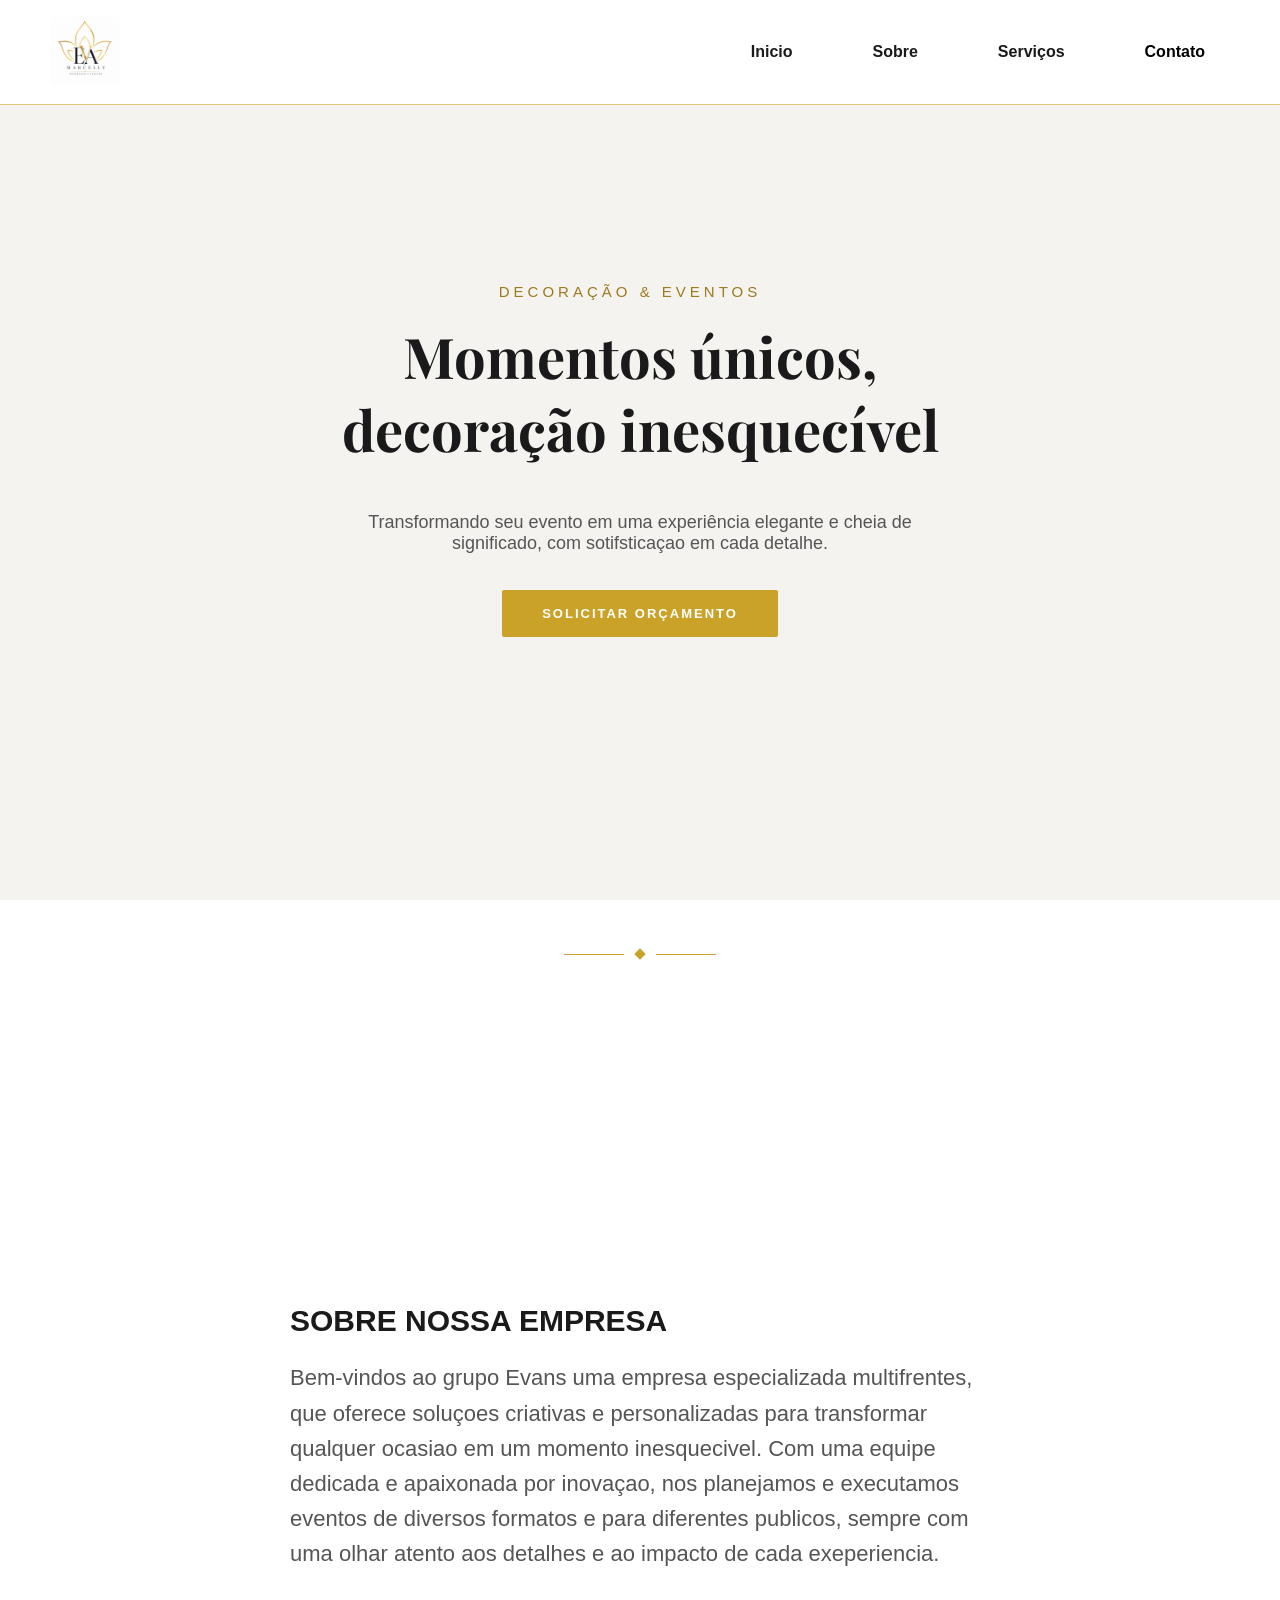
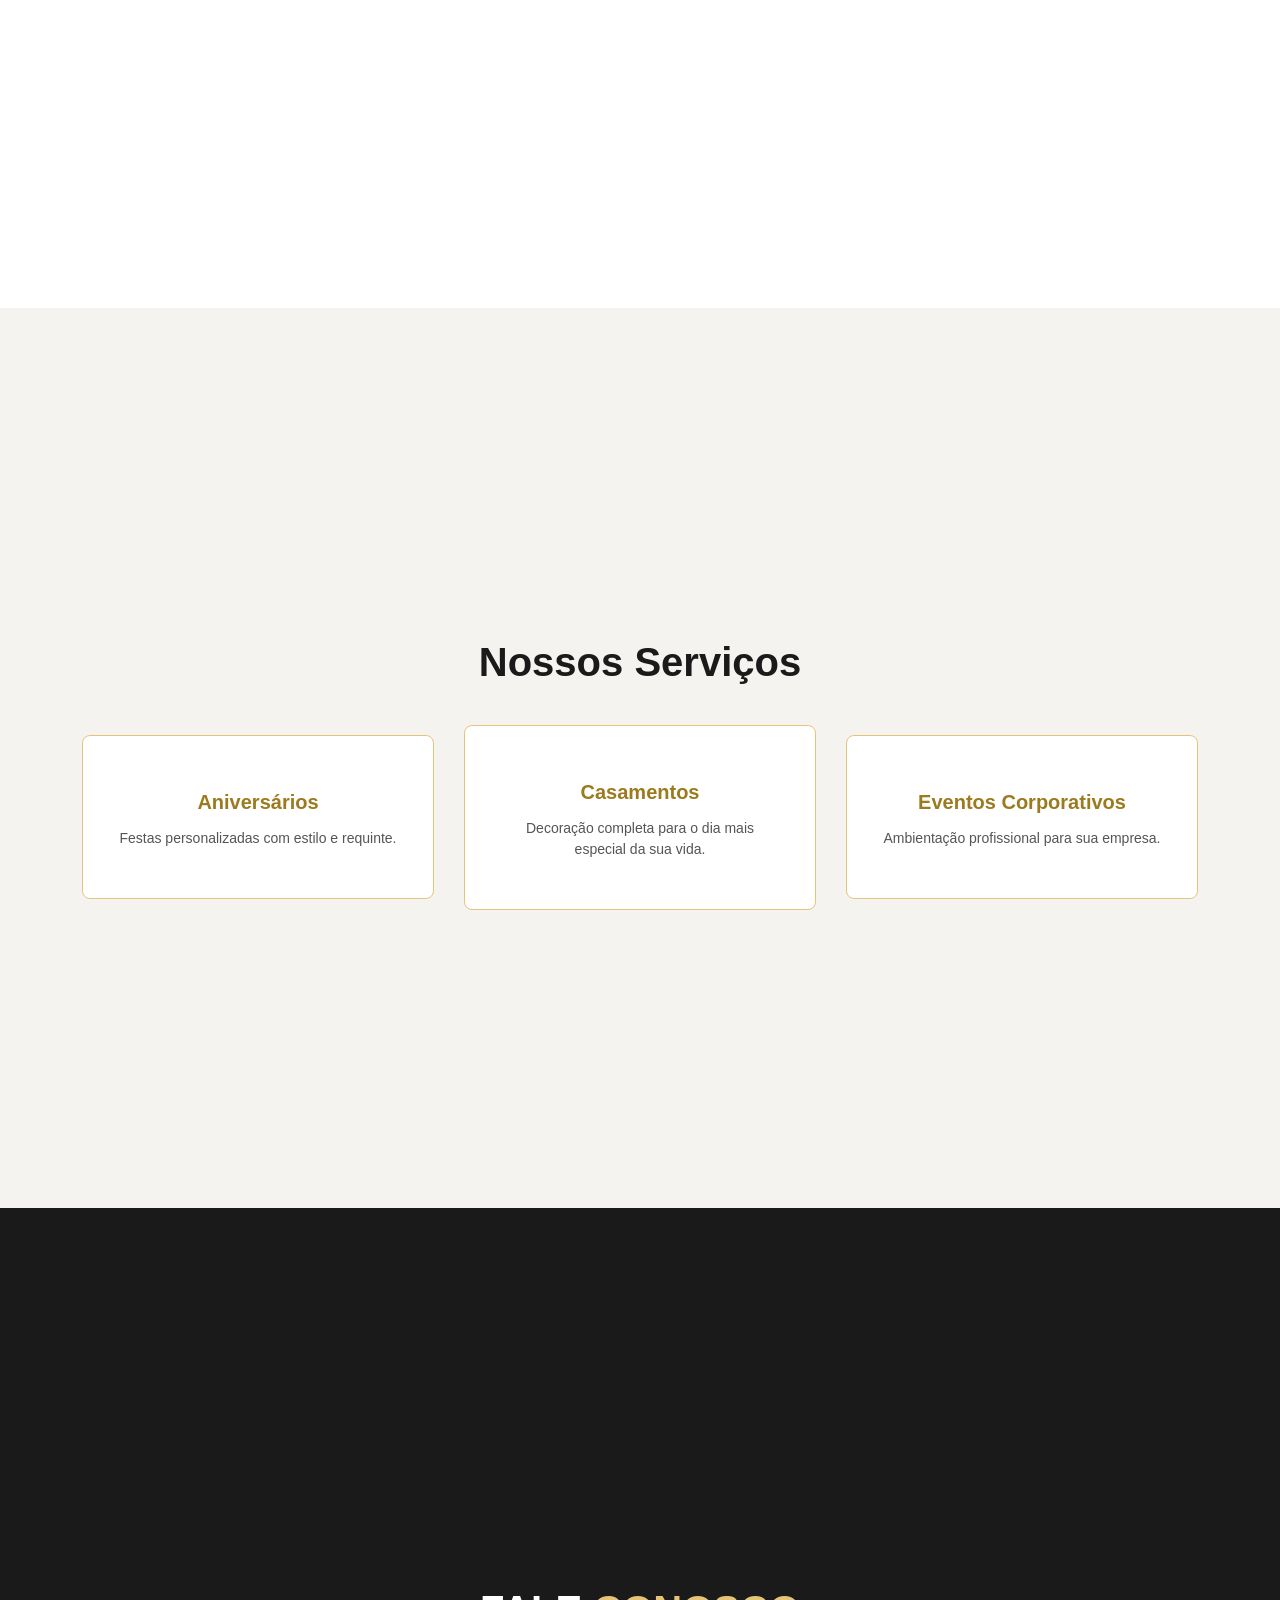
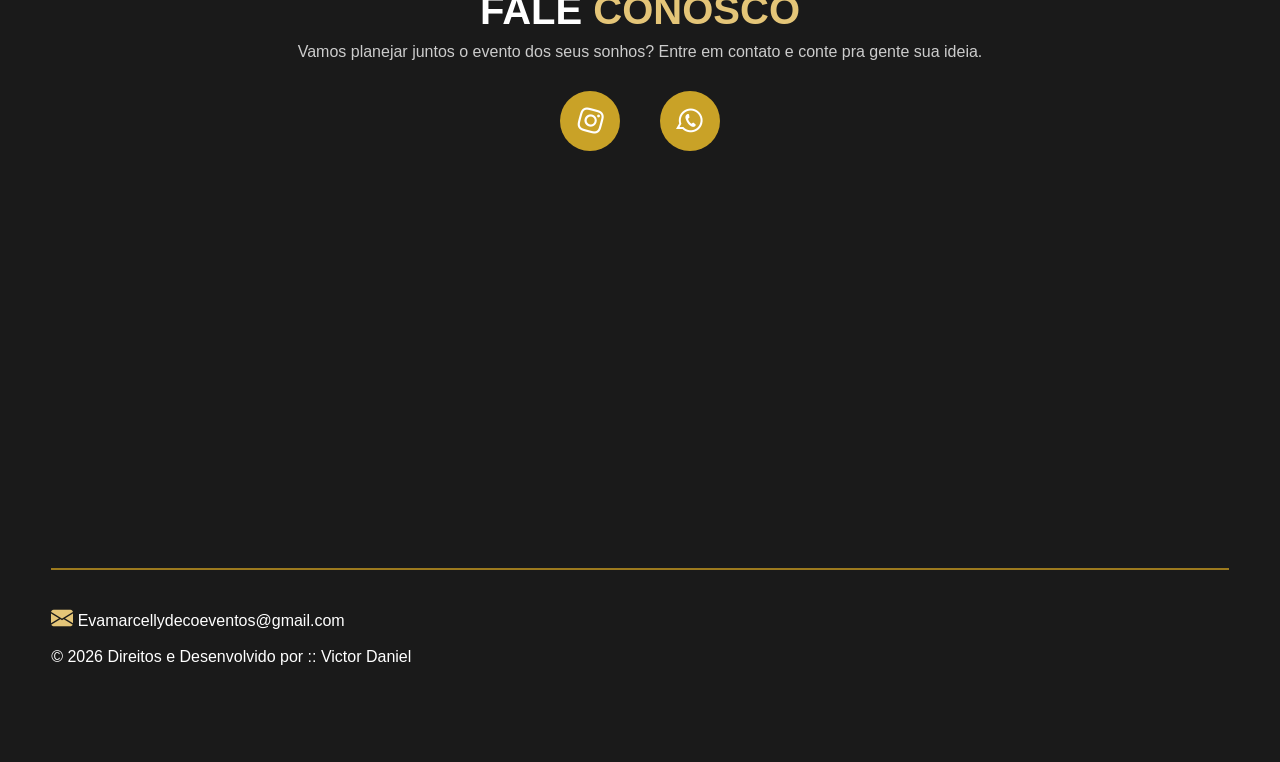
==== index.html @ 7f046291 "Add files via upload" ====
<!DOCTYPE html>
<html lang="pt-br">
<head>
    <meta charset="UTF-8">
    <meta name="viewport" content="width=device-width, initial-scale=1.0">
    <title>evadecoeventos</title>
    <!--LINKS-->
    <link rel="preconnect" href="https://fonts.googleapis.com">
    <link href="https://fonts.googleapis.com/css2?family=Playfair+Display:wght@400;700&display=swap" rel="stylesheet">
    <link rel="stylesheet" href="eva.css">
    <link rel="stylesheet" href="https://cdn.jsdelivr.net/npm/bootstrap-icons@1.13.1/font/bootstrap-icons.min.css">
</head>
<body>
    <!--barra de navegaçao site-->
    <header class="navbar">
        <div class="logo"> <img src="images/1.jpg.jpeg"></div>
        
        <nav>
            <ul class="menu">
                <li><a href="#Inicio">Inicio</a></li>
                <li><a href="#Sobre">Sobre</a></li>
                <li><a href="#Projetos">Serviços</a></li>
            </ul>
        </nav>
        <a href="#Contato" class="btn-contato-destaque">Contato</a>
    </button>
    </header>
    <!--conteudo prinicpal-->
    <main class="Inicio" id="Inicio">
        <section class="hero">
            <p class="subtitle">Decoração & Eventos</p>
            <h1>Momentos únicos, <br>decoração inesquecível</h1>
            <p class="desc"> Transformando seu evento em uma experiência elegante e cheia de significado, com sotifsticaçao em cada detalhe.</p>
            <a href="#Contato" class="btn">Solicitar Orçamento</a>
        </section>
    </main>
    <div class="divider">
        <div class="line"></div>
        <div class="diamond"></div>
        <div class="line"></div>
    </div>

    <section class="Sobre" id="Sobre">
        <div class="interface">
            <div class="texto-sobre">
                <h1>SOBRE NOSSA EMPRESA</h1>
                 <p>  Bem-vindos ao grupo Evans uma empresa especializada multifrentes, que oferece soluçoes criativas e personalizadas para transformar qualquer ocasiao em um momento inesquecivel. Com uma equipe dedicada e apaixonada por inovaçao, nos planejamos e executamos eventos de diversos formatos e para diferentes publicos, sempre com uma olhar atento aos detalhes e ao impacto de cada exeperiencia.</p>
            <div class="sobre-flex">
                <div class="sobre-img">
                    <img src="" >
                </div>
            </div>
        </div>
    </div>
    </section>

    <section class="Projetos" id="Projetos">
        <div class="interface">
            <h1>Nossos Serviços</h1>
            <div class="flex">
                <div class="projetos-empresa">
                    <h3>Aniversários</h3>
                    <p>Festas personalizadas com estilo e requinte.</p>
                </div>
                <div class="projetos-empresa">
                    <h3>Casamentos</h3>
                    <p>Decoração completa para o dia mais especial da sua vida.</p>
                </div>
                <div class="projetos-empresa">
                    <h3>Eventos Corporativos</h3>
                    <p>Ambientação profissional para sua empresa.</p>
                </div>
            </div>
        </div>
    </section>

    <section class="Contato" id="Contato">
        <div class="interface">
            <div class="flex">
                <h1>FALE <span>CONOSCO</span></h1>
                <p>Vamos planejar juntos o evento dos seus sonhos? Entre em contato e conte pra gente sua ideia.</p>
                <div class="btn-social">
                    <a href="https://www.instagram.com/evamarcelydecoeventos?igsi=ZDNlZDc0MzIxNw==" target="_blank"><button><i class="bi bi-instagram"></i></button></a>
                    <a href="https://wa.me/message/23T33LBHWKYFL1" target="_blank"><button><i class="bi bi-whatsapp"></i></button></a>
                </div>
            </div>
        </div>
    </section>

    <footer>
        <div class="line-footer borda">
            <p><i class="bi bi-envelope-fill"></i><a href="mailto:Evamarcellydecoeventos@gmail.com">  Evamarcellydecoeventos@gmail.com</a></p>
            <p><a href="mailto:victordaniel.jesussousa14@gmail.com">&copy; 2026 Direitos e Desenvolvido por :: Victor Daniel</a></p>
     </div>
</footer>
</body>
</html>
---- eva.css ----
/* estilo geral */


:root{
    --gold: #C9A227;         
    --gold-light: #E4C578;   
    --gold-dark: #9C7A1E;   
    --preto: #1A1A1A;      
    --branco: #FFFFFF;       
    --cinza-claro: #F5F3EF;  
}

body{
    background-color: var(--branco);
    margin: 0;
    font-family: Arial, sans-serif;
    color: var(--preto);
}

nav{
    flex-grow: 1;
    display: flex;
    justify-content: flex-end;
}

.menu{
    list-style: none;
    display: flex;
    justify-content: flex-end;
    align-items: center;
    gap: 30px;
    margin: 0;
    padding: 0;
    width: 100%;

}

.menu li a{
    padding: 10px 25px;
    border-radius: 5px;
    text-decoration: none;
    font-weight: bold;
    transition: .3s;
}

.menu li a{
    color: var(--preto);
}

.menu li a:hover{
    color: var(--gold-dark);
}

.interface{
    max-width: 1280px;
    margin: 0 auto;
}

.flex{ 
    display: flex;
    align-items: center;
    justify-content: space-between;
}
/* navbar */
.navbar{
    display: flex;
    justify-content: space-between;
    align-items: center;
    background-color: var(--branco);
    padding: 15px 50px;
    width: 100%;
    position: fixed;
    top: 0;
    left: 0;
    z-index: 1000;
    box-sizing: border-box;
    border-bottom: 1px solid var(--gold-light);
}

.logo img{
    width: 70px;
    transform: rotate(90deg);
   
}

.navbar ul li a{
    text-decoration: none;
    flex-direction: row-reverse;
}

/* estilo inicio */

#Inicio{
    min-height: 100vh; 
    display: flex;
    flex-direction: column;
    justify-content: center;
    align-items: center;
    text-align: center;
    background-color: var(--cinza-claro);
}

.Inicio h1{
    font-size: 40px;
    text-align: center;
    margin-top: 20px;
    color: var(--preto);
}

.Inicio h1 span{
    color: var(--gold-dark);
}

.Inicio p{
    color: #555;
    max-width: 500px;
    margin-top: 20px;
    font-weight: 300;
}

/* estilo sobre */

#Sobre{
    min-height: 100vh;
    display: flex;
    flex-direction: column;
    justify-content: center;
    align-items: center;
    text-align: center;
    background-color: var(--branco);
}

.texto-sobre{
    flex: 1;
    text-align: left;
}

.texto-sobre h1{
    font-size: 30px;
    text-align: left;
    margin-top: 0px;
    margin-bottom: 10px;
    color: var(--preto);
}

.texto-sobre p{
    color: #555;
    max-width: 700px;
    font-weight: 300;
    line-height: 1.6;
    font-size: 22px;
}

/* estilo projetos */

#Projetos{
    min-height: 100vh;
    display: flex;
    flex-direction: column;
    justify-content: center;
    align-items: center;
    text-align: center;
    background-color: var(--cinza-claro);
}

.Projetos h1{
    font-size: 40px;
    text-align: center;
    color: var(--preto);
}

.Projetos h1 span{
    color: var(--gold-dark);
}

.Projetos{
    min-height: 100vh;
    display: flex;
    align-items: center;
    justify-content: center;
}

.Projetos .flex{
    flex-wrap: wrap;
    gap: 30px;
    margin-top: 40px;
}

/* card de cada servico/projeto */
.projetos-empresa{
    background: var(--branco);
    border: 1px solid var(--gold-light);
    border-radius: 8px;
    padding: 35px 35px;
    width: 280px;
    transition: transform .3s ease, box-shadow .3s ease;
}

.projetos-empresa:hover{
    transform: translateY(-6px);
    box-shadow: 0 10px 25px rgba(201, 162, 39, .25);
    border-color: var(--gold);
}

.projetos-empresa h3{
    color: var(--gold-dark);
    font-size: 20px;
    margin-bottom: 10px;
}

.projetos-empresa p{
    color: #555;
    font-size: 14px;
    font-weight: 300;
    line-height: 1.5;
}

/*estilo contato*/


.Contato{
    min-height: 100vh;
    display: flex;
    flex-direction: column;
    align-items: center;
    justify-content: center;
    background-color: var(--preto);
}

.Contato h1{
    font-size: 40px;
    margin-bottom: 10px;
    color: var(--branco);
}

.Contato h1 span{
    color: var(--gold-light);
    
}

.Contato p{
    color: #ccc;
    margin: 0 0 20px;
    
   
}

.Contato .flex{
    flex-direction: column;
    align-items: center;
    justify-content: center;
    text-align: center;
}


.btn-contato-destaque {
    color: #000;
    padding: 10px 25px;
    text-decoration: none;
    font-weight: bold;
    margin-left: 30px; 
    transition: 0.3s; 
   
}



.btn-social{
    align-items: center;
    display: flex;
    flex-direction: row;
    justify-content: center;
    padding: 10px 40px;
    font-size: 18px;
    font-weight:600;
    border: 0;
    cursor: pointer;
    transition: .2s;
    gap:40px;

    
}

.btn-social button{
    width: 60px;       
    height: 60px;
    border-radius: 50%; 
    background-color: var(--gold);
    border: none;
    cursor: pointer;
    display: flex;
    align-items: center;
    justify-content: center;
    transition: .2s ease;
    box-shadow: .3s ease;
    overflow: hidden;
}

.btn-social button i{
    font-size: 24px;
    color: var(--branco);
    font-weight: 600;
    transition: .3s;
    transform: rotate(15deg);
}

.btn-social button:hover{
    box-shadow: 0px 0px 18px var(--gold), 0 0 30px var(--gold-light);
    transform: scale(1.0);
    background-color: var(--gold-light);
}




/* estilo ronaldo! */

footer{
    padding: 60px 4%;
    background-color: var(--preto);
}

footer .line-footer{
    padding: 20px 0;

}

footer .line-footer a{
    text-decoration: none;
}

.borda{
    border-top: 2px solid var(--gold-dark);

}

footer .line-footer p i{
    color: var(--gold-light);
    font-size: 22px;
}

footer .line-footer p a{
    color: var(--branco);
}

/* estilo hero */

.hero p.subtitle{
    letter-spacing: 4px;
    text-transform: uppercase;
    color: var(--gold-dark);
    font-size: 15px;
    margin-bottom: 4px;
    padding-left: 40px;
   
}

.hero h1{
    font-family:'Playfair Display', Gerogia, serif;
    font-size: 56px;
    line-height: 1.3;
    color: var(--preto);
    max-width: 800px;
}

.hero p.desc{
    max-width: 600px;
    margin: 20px auto 36px auto;
    color: #555;
    font-size: 18px;
    font-weight: 300;
}

.btn{
    display: inline-block;
    padding: 16px 40px;
    background-color: var(--gold);
    color: var(--branco);
    text-decoration: none;
    letter-spacing: 2px;
    font-size: 13px;
    font-weight: bold;
    text-transform: uppercase;
    border-radius: 2px;
    transition: .3s;
}

.btn:hover{
    background-color: var(--gold-dark);
}

/* divisor */

.divider{
    display: flex;
    align-items: center;
    justify-content: center;
    gap: 12px;
    padding: 50px 0;
    background-color: var(--branco);
}

.divider .line{
    width: 60px;
    height: 1px;
    background-color: var(--gold);
}

.divider .diamond{
    width: 8px;
    height: 8px;
    background-color: var(--gold);
    transform: rotate(45deg);
}


@media (max-width: 768px) {


    * {
        box-sizing: border-box;
    }

    html {
        scroll-behavior: smooth;
        overflow-x: hidden;
    }

    body {
        width: 100%;
        overflow-x: hidden;
    }

    .interface {
        width: 100%;
        max-width: 100%;
        padding: 0 20px;
    }


    
    .navbar {
        width: 100%;
        padding: 10px 20px;
        min-height: 70px;
        gap: 10px;
    }

    .logo {
        flex-shrink: 0;
    }

    .logo img {
        width: 55px;
        height: auto;
    }

    nav {
        flex-grow: 1;
        justify-content: center;
    }

    .menu {
        gap: 5px;
        justify-content: center;
    }

    .menu li a {
        padding: 8px 6px;
        font-size: 13px;
    }

    .btn-contato-destaque {
        padding: 8px 10px;
        margin-left: 0;
        font-size: 13px;
        white-space: nowrap;
    }



    #Inicio {
        min-height: 100vh;
        padding: 100px 20px 50px;
    }

    .hero {
        width: 100%;
    }

    .hero p.subtitle {
        font-size: 11px;
        letter-spacing: 2px;
        padding-left: 0;
        margin-bottom: 15px;
    }

    .hero h1 {
        font-size: 36px;
        line-height: 1.2;
        margin: 15px 0;
    }

    .hero p.desc {
        width: 100%;
        max-width: 500px;
        font-size: 16px;
        line-height: 1.6;
        margin: 20px auto 30px;
    }

    .btn {
        padding: 14px 25px;
        font-size: 12px;
        letter-spacing: 1px;
    }


   

    .divider {
        padding: 30px 0;
        gap: 8px;
    }

    .divider .line {
        width: 40px;
    }


   

    #Sobre {
        min-height: auto;
        padding: 80px 0;
    }

    .texto-sobre {
        width: 100%;
        text-align: center;
    }

    .texto-sobre h1 {
        font-size: 25px;
        text-align: center;
        line-height: 1.3;
        margin-bottom: 20px;
    }

    .texto-sobre p {
        max-width: 100%;
        font-size: 17px;
        line-height: 1.6;
        text-align: center;
    }


  

    #Projetos,
    .Projetos {
        min-height: auto;
        padding: 80px 0;
    }

    .Projetos h1 {
        font-size: 32px;
        margin-bottom: 30px;
    }

    .Projetos .flex {
        display: flex;
        flex-direction: column;
        gap: 20px;
        margin-top: 20px;
        width: 100%;
    }

    .projetos-empresa {
        width: 100%;
        max-width: 400px;
        padding: 25px 20px;
    }

    .projetos-empresa h3 {
        font-size: 19px;
    }

    .projetos-empresa p {
        font-size: 15px;
    }


   

    .Contato {
        min-height: 100vh;
        padding: 80px 20px;
    }

    .Contato h1 {
        font-size: 32px;
        line-height: 1.2;
        text-align: center;
    }

    .Contato p {
        max-width: 450px;
        font-size: 16px;
        line-height: 1.6;
        text-align: center;
    }

    .btn-social {
        gap: 25px;
        padding: 10px 0;
    }

    .btn-social button {
        width: 55px;
        height: 55px;
    }


   
    footer {
        padding: 40px 20px;
    }

    footer .line-footer {
        padding: 20px 0;
        text-align: center;
    }

    footer .line-footer p {
        font-size: 13px;
        line-height: 1.6;
        word-break: break-word;
    }

    footer .line-footer p i {
        font-size: 18px;
    }

}


@media (max-width: 480px) {

    .navbar {
        padding: 10px 12px;
    }

    .logo img {
        width: 48px;
    }

    .menu {
        gap: 0;
    }

    .menu li a {
        padding: 7px 4px;
        font-size: 11px;
    }

    .btn-contato-destaque {
        font-size: 11px;
        padding: 7px 6px;
    }

    .hero h1 {
        font-size: 30px;
    }

    .hero p.subtitle {
        font-size: 10px;
        letter-spacing: 1.5px;
    }

    .hero p.desc {
        font-size: 15px;
    }

    .texto-sobre h1 {
        font-size: 23px;
    }

    .texto-sobre p {
        font-size: 16px;
    }

    .Projetos h1 {
        font-size: 28px;
    }

    .Contato h1 {
        font-size: 28px;
    }

    footer .line-footer p {
        font-size: 12px;
    }
}
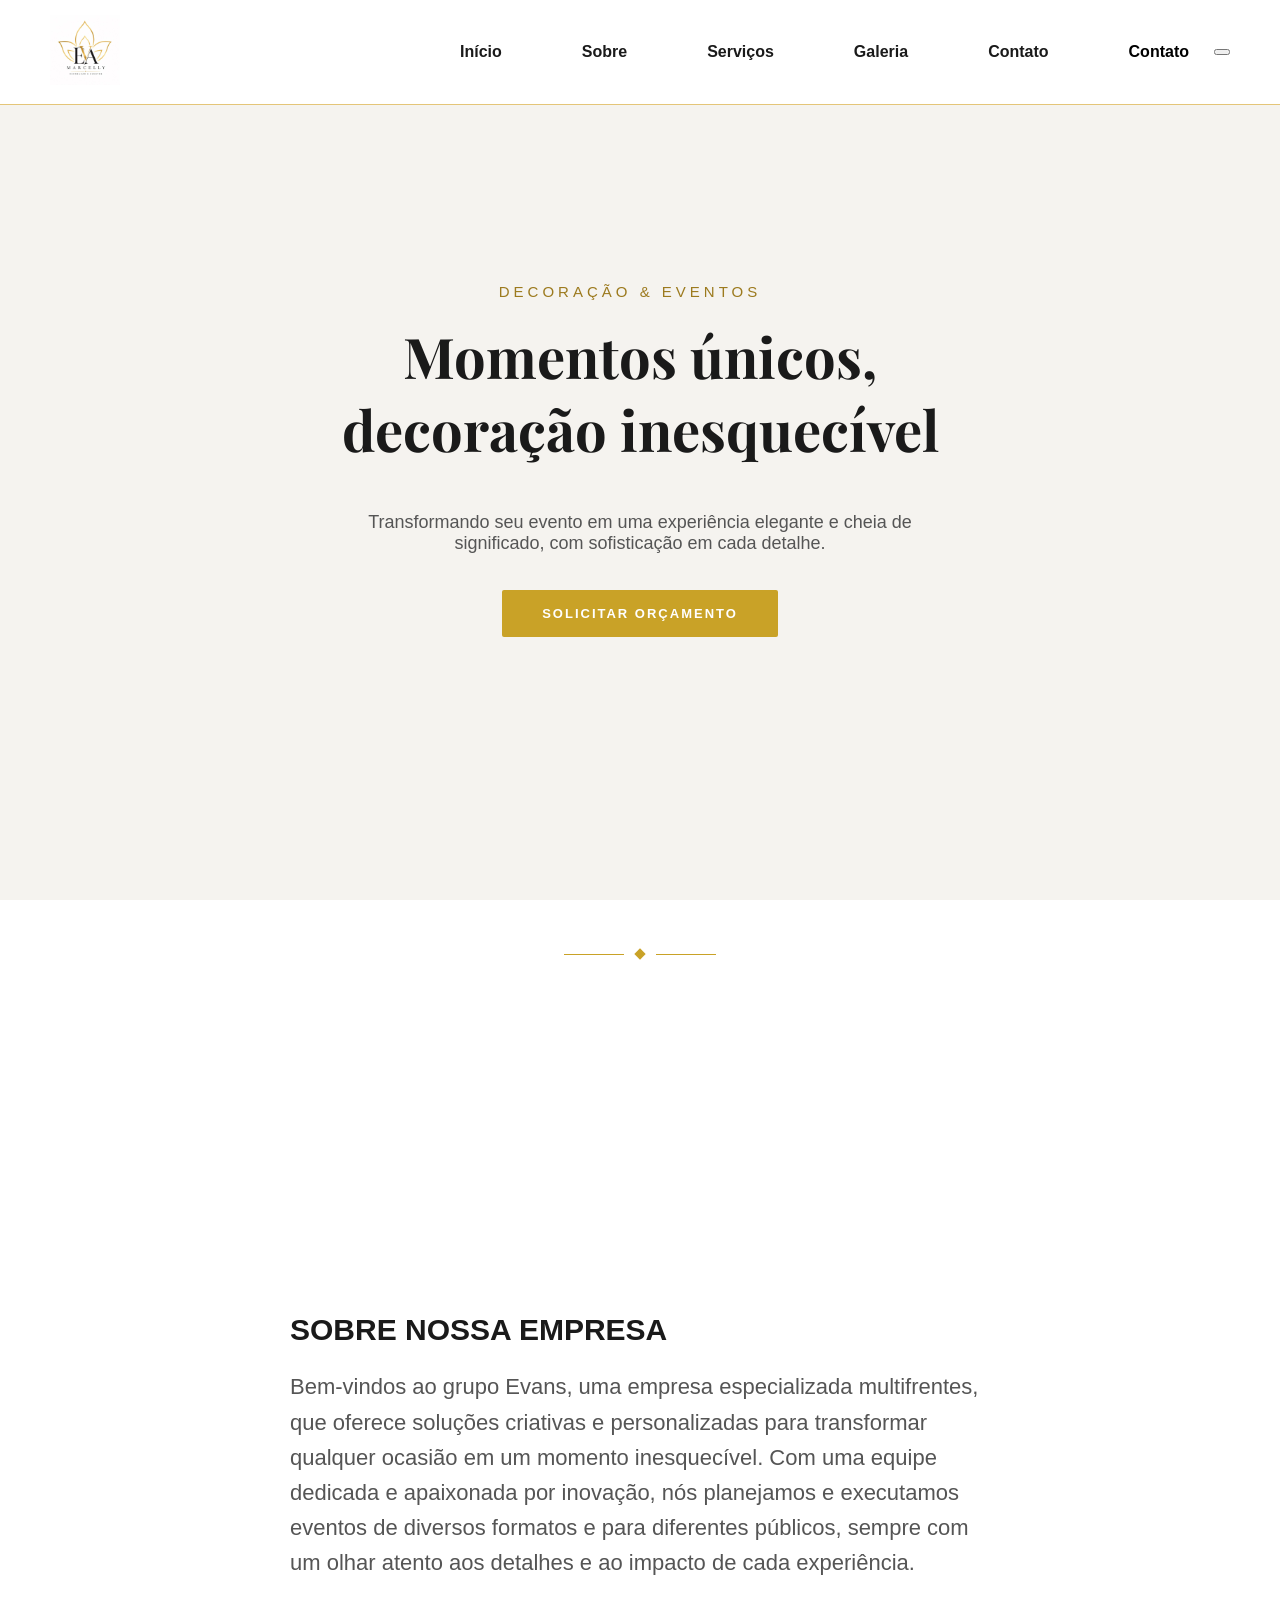
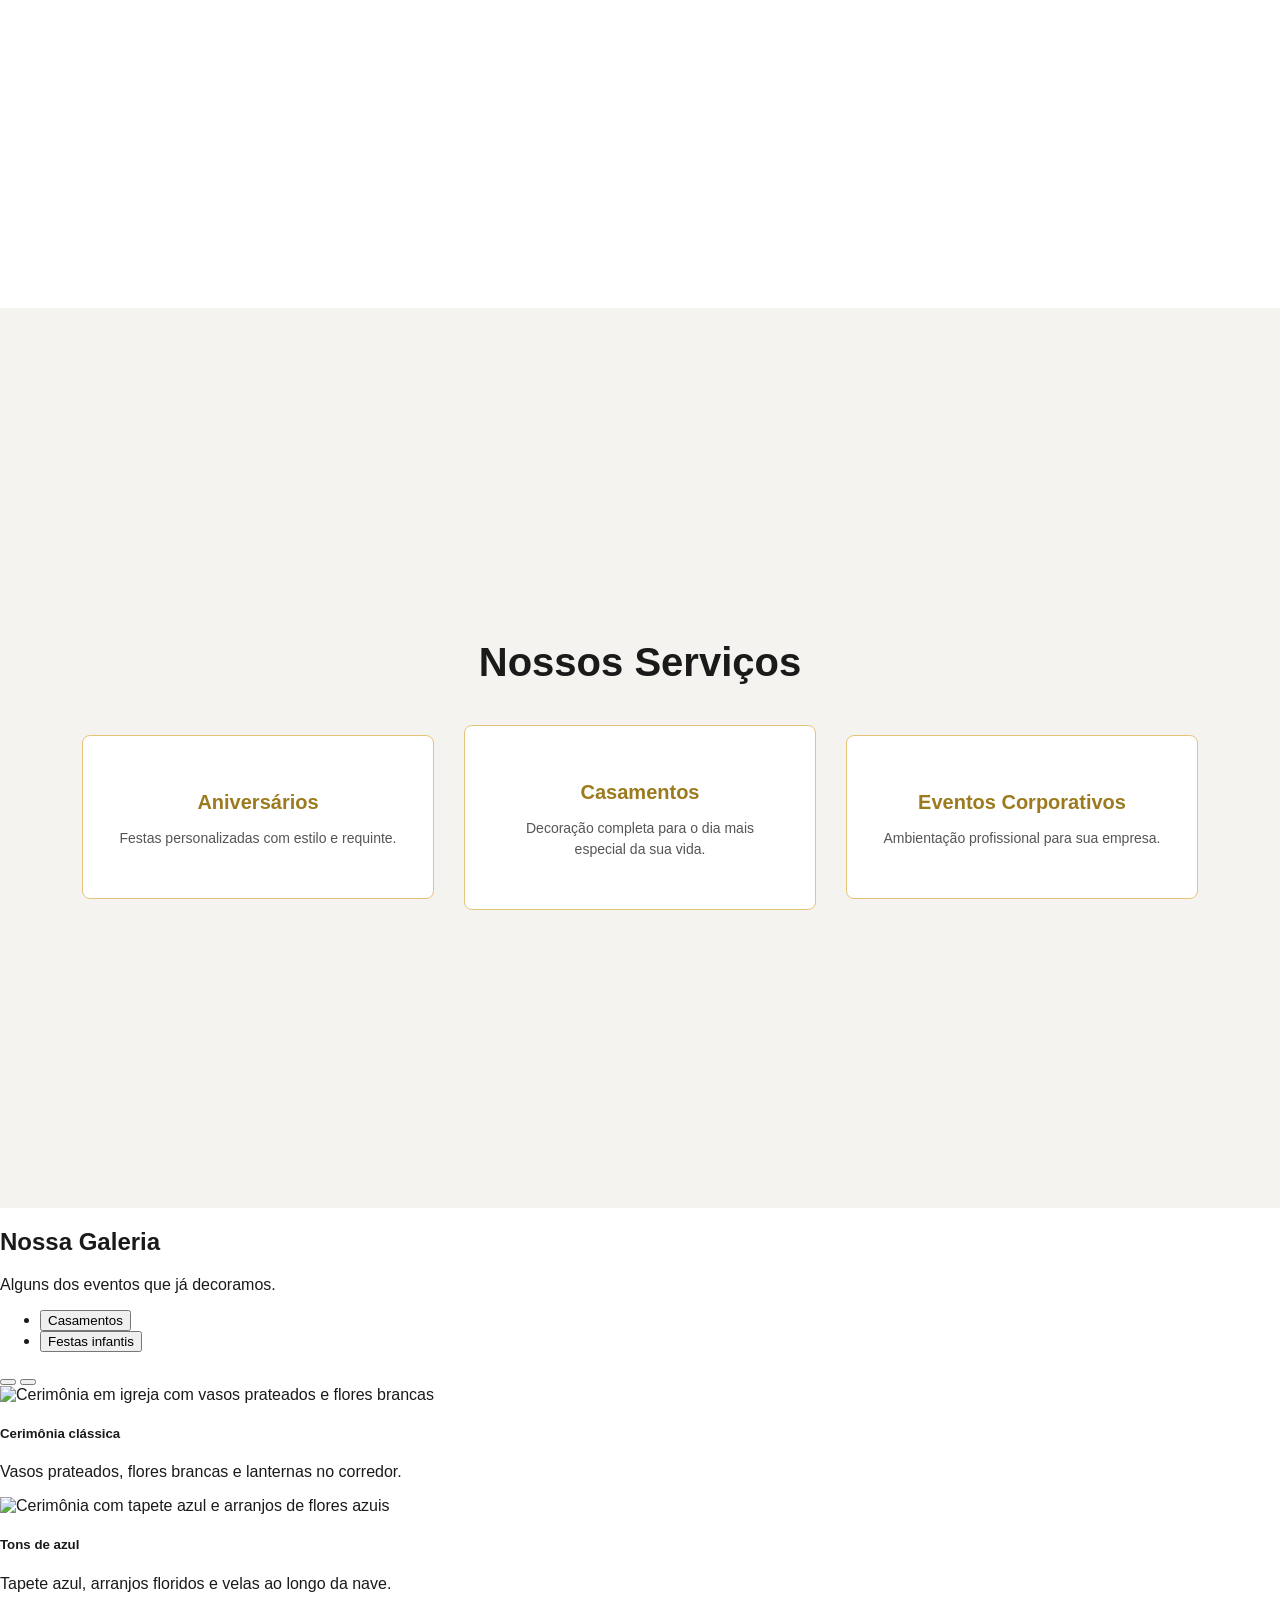
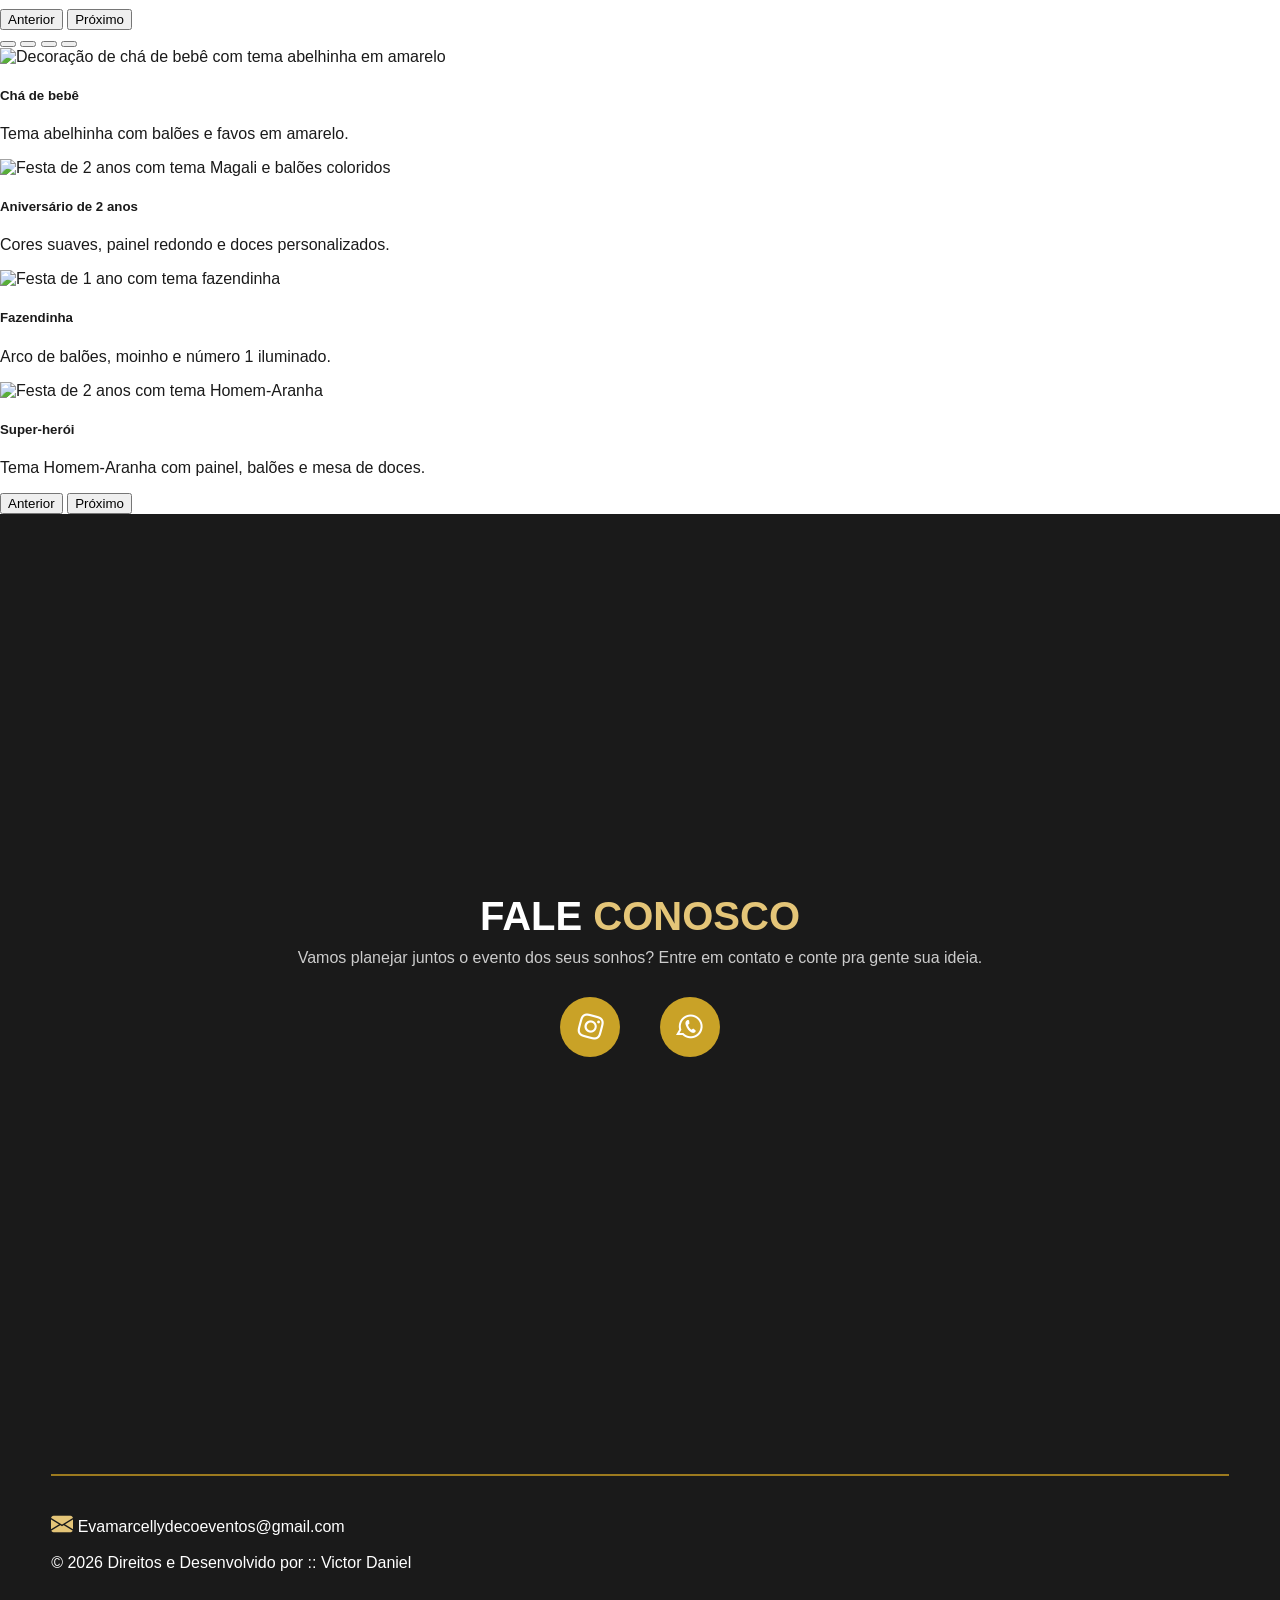
==== commit 8ca210fd: "Update index.html" ====
--- a/index.html
+++ b/index.html
@@ -3,37 +3,46 @@
 <head>
     <meta charset="UTF-8">
     <meta name="viewport" content="width=device-width, initial-scale=1.0">
-    <title>evadecoeventos</title>
+    <link rel="icon" type="image/png" href="[data-uri]">
+    <title>Evadecoeventos</title>
     <!--LINKS-->
     <link rel="preconnect" href="https://fonts.googleapis.com">
     <link href="https://fonts.googleapis.com/css2?family=Playfair+Display:wght@400;700&display=swap" rel="stylesheet">
+    <link rel="stylesheet" href="https://cdn.jsdelivr.net/npm/bootstrap-icons@1.13.1/font/bootstrap-icons.min.css">
+    <link href="css/bootstrap.min.css" rel="stylesheet" type="text/css">
+   
     <link rel="stylesheet" href="eva.css">
-    <link rel="stylesheet" href="https://cdn.jsdelivr.net/npm/bootstrap-icons@1.13.1/font/bootstrap-icons.min.css">
 </head>
 <body>
     <!--barra de navegaçao site-->
     <header class="navbar">
-        <div class="logo"> <img src="images/1.jpg.jpeg"></div>
-        
-        <nav>
+        <div class="logo"><img src="[data-uri]" alt="Logo Eva Marcelly Decoração e Eventos"></div>
+
+        <nav id="menu-principal">
             <ul class="menu">
-                <li><a href="#Inicio">Inicio</a></li>
+                <li><a href="#Inicio">Início</a></li>
                 <li><a href="#Sobre">Sobre</a></li>
                 <li><a href="#Projetos">Serviços</a></li>
+                <li><a href="#Galeria">Galeria</a></li>
+                <li class="menu-contato"><a href="#Contato">Contato</a></li>
             </ul>
         </nav>
         <a href="#Contato" class="btn-contato-destaque">Contato</a>
-    </button>
+        <button class="menu-toggle" type="button" aria-label="Abrir menu" aria-expanded="false" aria-controls="menu-principal">
+            <span></span><span></span><span></span>
+        </button>
     </header>
-    <!--conteudo prinicpal-->
+
+    <!--conteudo principal-->
     <main class="Inicio" id="Inicio">
         <section class="hero">
-            <p class="subtitle">Decoração & Eventos</p>
+            <p class="subtitle">Decoração &amp; Eventos</p>
             <h1>Momentos únicos, <br>decoração inesquecível</h1>
-            <p class="desc"> Transformando seu evento em uma experiência elegante e cheia de significado, com sotifsticaçao em cada detalhe.</p>
+            <p class="desc">Transformando seu evento em uma experiência elegante e cheia de significado, com sofisticação em cada detalhe.</p>
             <a href="#Contato" class="btn">Solicitar Orçamento</a>
         </section>
     </main>
+
     <div class="divider">
         <div class="line"></div>
         <div class="diamond"></div>
@@ -44,14 +53,9 @@
         <div class="interface">
             <div class="texto-sobre">
                 <h1>SOBRE NOSSA EMPRESA</h1>
-                 <p>  Bem-vindos ao grupo Evans uma empresa especializada multifrentes, que oferece soluçoes criativas e personalizadas para transformar qualquer ocasiao em um momento inesquecivel. Com uma equipe dedicada e apaixonada por inovaçao, nos planejamos e executamos eventos de diversos formatos e para diferentes publicos, sempre com uma olhar atento aos detalhes e ao impacto de cada exeperiencia.</p>
-            <div class="sobre-flex">
-                <div class="sobre-img">
-                    <img src="" >
-                </div>
-            </div>
-        </div>
-    </div>
+                <p>Bem-vindos ao grupo Evans, uma empresa especializada multifrentes, que oferece soluções criativas e personalizadas para transformar qualquer ocasião em um momento inesquecível. Com uma equipe dedicada e apaixonada por inovação, nós planejamos e executamos eventos de diversos formatos e para diferentes públicos, sempre com um olhar atento aos detalhes e ao impacto de cada experiência.</p>
+            </div>
+        </div>
     </section>
 
     <section class="Projetos" id="Projetos">
@@ -74,14 +78,123 @@
         </div>
     </section>
 
+    <!--galeria-->
+    <section id="Galeria">
+        <div class="container">
+            <h1>Nossa Galeria</h1>
+            <p class="galeria-sub">Alguns dos eventos que já decoramos.</p>
+
+            <ul class="nav nav-pills galeria-tabs" role="tablist">
+                <li class="nav-item" role="presentation">
+                    <button class="nav-link active" id="tab-casamentos" data-bs-toggle="pill" data-bs-target="#painel-casamentos" type="button" role="tab" aria-controls="painel-casamentos" aria-selected="true">Casamentos</button>
+                </li>
+                <li class="nav-item" role="presentation">
+                    <button class="nav-link" id="tab-infantil" data-bs-toggle="pill" data-bs-target="#painel-infantil" type="button" role="tab" aria-controls="painel-infantil" aria-selected="false">Festas infantis</button>
+                </li>
+            </ul>
+
+            <div class="tab-content">
+
+                <!-- Casamentos -->
+                <div class="tab-pane fade show active" id="painel-casamentos" role="tabpanel" aria-labelledby="tab-casamentos" tabindex="0">
+                    <div class="col-12 col-md-11 col-lg-9 mx-auto">
+                        <div id="carouselCasamentos" class="carousel slide galeria-foto" data-bs-ride="carousel">
+                            <div class="carousel-indicators">
+                                <button type="button" data-bs-target="#carouselCasamentos" data-bs-slide-to="0" class="active" aria-current="true" aria-label="Slide 1"></button>
+                                <button type="button" data-bs-target="#carouselCasamentos" data-bs-slide-to="1" aria-label="Slide 2"></button>
+                            </div>
+                            <div class="carousel-inner">
+                                <div class="carousel-item active">
+                                    <img src="img/2.jpg" class="d-block w-100" alt="Cerimônia em igreja com vasos prateados e flores brancas">
+                                    <div class="carousel-caption d-none d-md-block">
+                                        <h5>Cerimônia clássica</h5>
+                                        <p>Vasos prateados, flores brancas e lanternas no corredor.</p>
+                                    </div>
+                                </div>
+                                <div class="carousel-item">
+                                    <img src="img/3.jpg" class="d-block w-100" alt="Cerimônia com tapete azul e arranjos de flores azuis">
+                                    <div class="carousel-caption d-none d-md-block">
+                                        <h5>Tons de azul</h5>
+                                        <p>Tapete azul, arranjos floridos e velas ao longo da nave.</p>
+                                    </div>
+                                </div>
+                            </div>
+                            <button class="carousel-control-prev" type="button" data-bs-target="#carouselCasamentos" data-bs-slide="prev">
+                                <span class="carousel-control-prev-icon" aria-hidden="true"></span>
+                                <span class="visually-hidden">Anterior</span>
+                            </button>
+                            <button class="carousel-control-next" type="button" data-bs-target="#carouselCasamentos" data-bs-slide="next">
+                                <span class="carousel-control-next-icon" aria-hidden="true"></span>
+                                <span class="visually-hidden">Próximo</span>
+                            </button>
+                        </div>
+                    </div>
+                </div>
+
+                <!-- Festas infantis -->
+                <div class="tab-pane fade" id="painel-infantil" role="tabpanel" aria-labelledby="tab-infantil" tabindex="0">
+                    <div class="col-12 col-md-11 col-lg-9 mx-auto">
+                        <div id="carouselInfantil" class="carousel slide galeria-foto" data-bs-ride="carousel">
+                            <div class="carousel-indicators">
+                                <button type="button" data-bs-target="#carouselInfantil" data-bs-slide-to="0" class="active" aria-current="true" aria-label="Slide 1"></button>
+                                <button type="button" data-bs-target="#carouselInfantil" data-bs-slide-to="1" aria-label="Slide 2"></button>
+                                <button type="button" data-bs-target="#carouselInfantil" data-bs-slide-to="2" aria-label="Slide 3"></button>
+                                <button type="button" data-bs-target="#carouselInfantil" data-bs-slide-to="3" aria-label="Slide 4"></button>
+                            </div>
+                            <div class="carousel-inner">
+                                <div class="carousel-item active">
+                                    <img src="img/infantil1.jpg" class="d-block w-100" alt="Decoração de chá de bebê com tema abelhinha em amarelo">
+                                    <div class="carousel-caption d-none d-md-block">
+                                        <h5>Chá de bebê</h5>
+                                        <p>Tema abelhinha com balões e favos em amarelo.</p>
+                                    </div>
+                                </div>
+                                <div class="carousel-item">
+                                    <img src="img/infantil2.jpg" class="d-block w-100" alt="Festa de 2 anos com tema Magali e balões coloridos">
+                                    <div class="carousel-caption d-none d-md-block">
+                                        <h5>Aniversário de 2 anos</h5>
+                                        <p>Cores suaves, painel redondo e doces personalizados.</p>
+                                    </div>
+                                </div>
+                                <div class="carousel-item">
+                                    <img src="img/infantil3.jpg" class="d-block w-100" alt="Festa de 1 ano com tema fazendinha">
+                                    <div class="carousel-caption d-none d-md-block">
+                                        <h5>Fazendinha</h5>
+                                        <p>Arco de balões, moinho e número 1 iluminado.</p>
+                                    </div>
+                                </div>
+                                <div class="carousel-item">
+                                    <img src="img/infantil4.jpg" class="d-block w-100" alt="Festa de 2 anos com tema Homem-Aranha">
+                                    <div class="carousel-caption d-none d-md-block">
+                                        <h5>Super-herói</h5>
+                                        <p>Tema Homem-Aranha com painel, balões e mesa de doces.</p>
+                                    </div>
+                                </div>
+                            </div>
+                            <button class="carousel-control-prev" type="button" data-bs-target="#carouselInfantil" data-bs-slide="prev">
+                                <span class="carousel-control-prev-icon" aria-hidden="true"></span>
+                                <span class="visually-hidden">Anterior</span>
+                            </button>
+                            <button class="carousel-control-next" type="button" data-bs-target="#carouselInfantil" data-bs-slide="next">
+                                <span class="carousel-control-next-icon" aria-hidden="true"></span>
+                                <span class="visually-hidden">Próximo</span>
+                            </button>
+                        </div>
+                    </div>
+                </div>
+
+            </div>
+        </div>
+    </section>
+
     <section class="Contato" id="Contato">
         <div class="interface">
             <div class="flex">
                 <h1>FALE <span>CONOSCO</span></h1>
                 <p>Vamos planejar juntos o evento dos seus sonhos? Entre em contato e conte pra gente sua ideia.</p>
                 <div class="btn-social">
-                    <a href="https://www.instagram.com/evamarcelydecoeventos?igsi=ZDNlZDc0MzIxNw==" target="_blank"><button><i class="bi bi-instagram"></i></button></a>
-                    <a href="https://wa.me/message/23T33LBHWKYFL1" target="_blank"><button><i class="bi bi-whatsapp"></i></button></a>
+                    <a href="https://www.instagram.com/evamarcelydecoeventos?igsi=ZDNlZDc0MzIxNw==" target="_blank" aria-label="Instagram"><button><i class="bi bi-instagram"></i></button></a>
+                    <a href="https://wa.me/message/23T33LBHWKYFL1" target="_blank" aria-label="WhatsApp"><button><i class="bi bi-whatsapp"></i></button></a>
                 </div>
             </div>
         </div>
@@ -91,7 +204,26 @@
         <div class="line-footer borda">
             <p><i class="bi bi-envelope-fill"></i><a href="mailto:Evamarcellydecoeventos@gmail.com">  Evamarcellydecoeventos@gmail.com</a></p>
             <p><a href="mailto:victordaniel.jesussousa14@gmail.com">&copy; 2026 Direitos e Desenvolvido por :: Victor Daniel</a></p>
-     </div>
-</footer>
+        </div>
+    </footer>
+
+    <script src="js/bootstrap.bundle.min.js" type="text/javascript"></script>
+<script>
+    (function () {
+        var btn = document.querySelector('.menu-toggle');
+        var nav = document.getElementById('menu-principal');
+        function setMenu(open) {
+            nav.classList.toggle('open', open);
+            btn.classList.toggle('open', open);
+            btn.setAttribute('aria-expanded', open);
+            btn.setAttribute('aria-label', open ? 'Fechar menu' : 'Abrir menu');
+        }
+        btn.addEventListener('click', function () { setMenu(!nav.classList.contains('open')); });
+        nav.querySelectorAll('a').forEach(function (a) {
+            a.addEventListener('click', function () { setMenu(false); });
+        });
+        window.addEventListener('resize', function () { if (window.innerWidth > 768) setMenu(false); });
+    })();
+    </script>
 </body>
-</html>+</html>
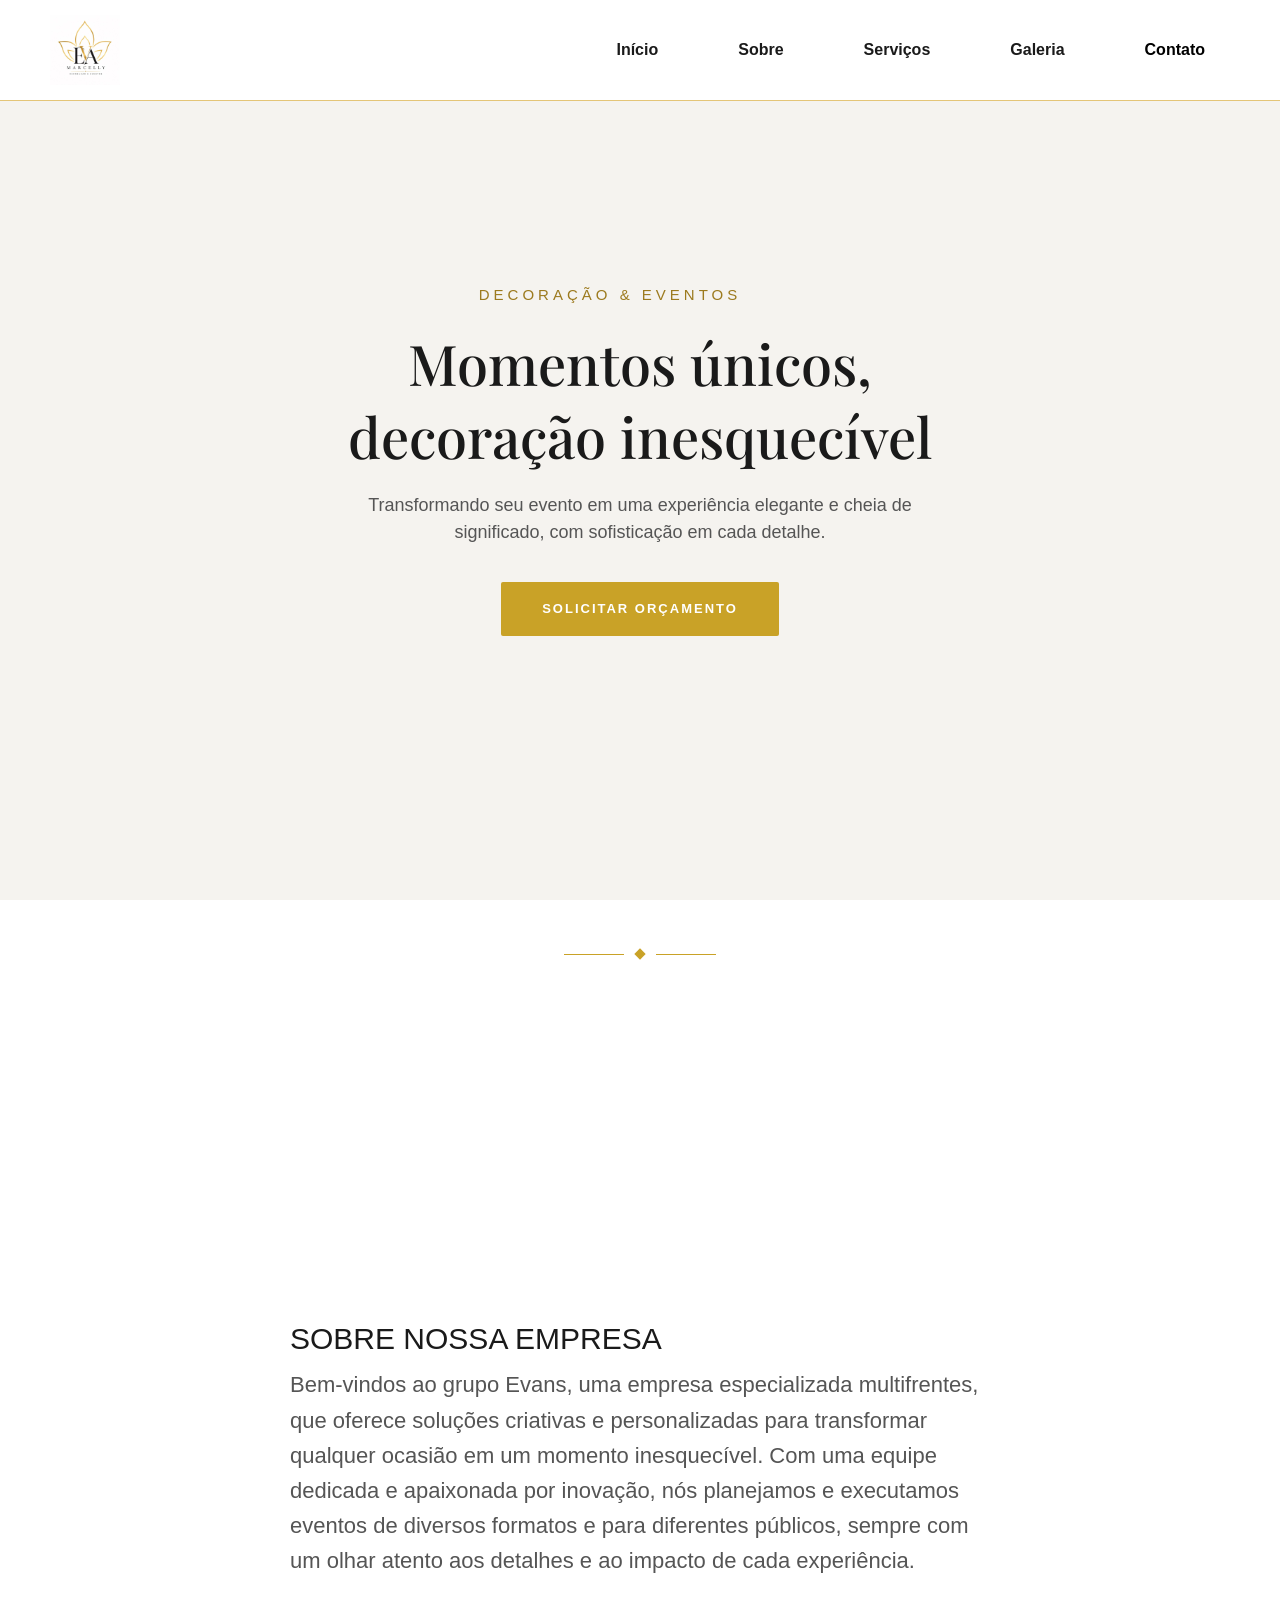
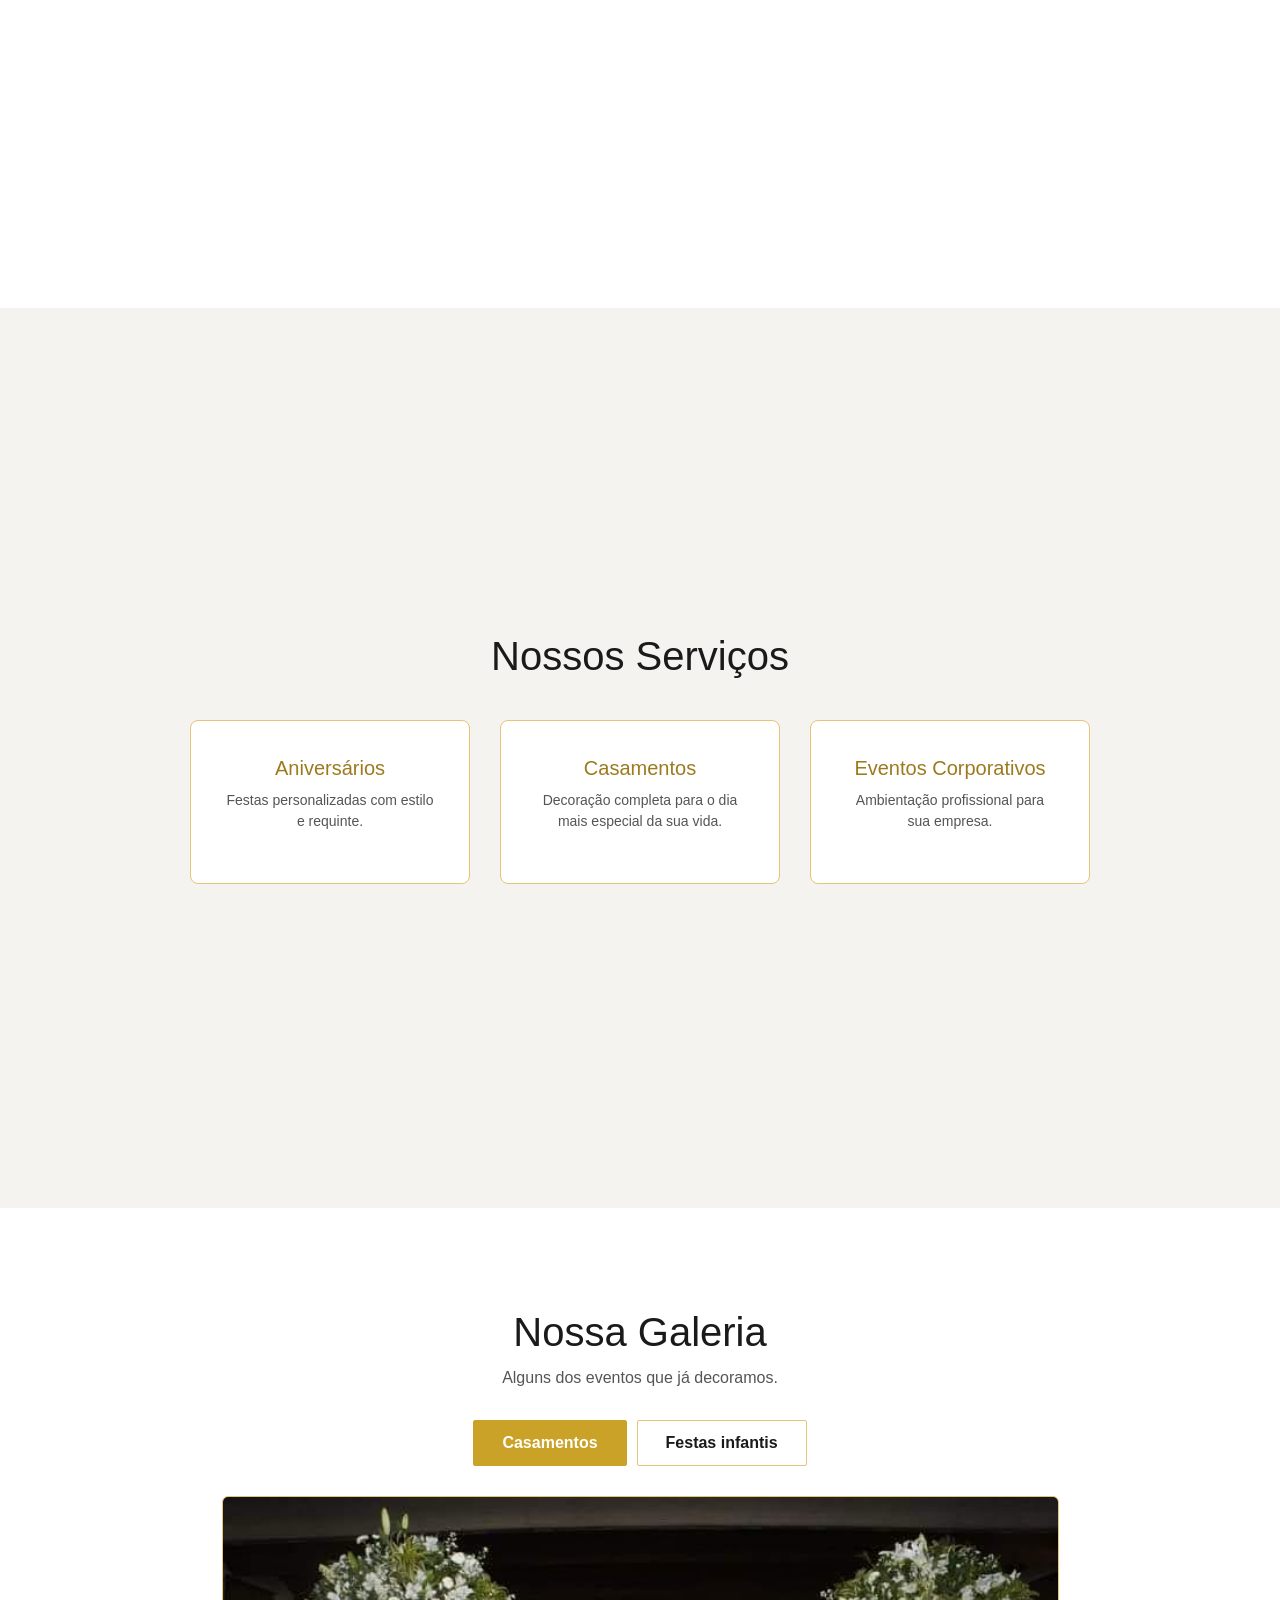
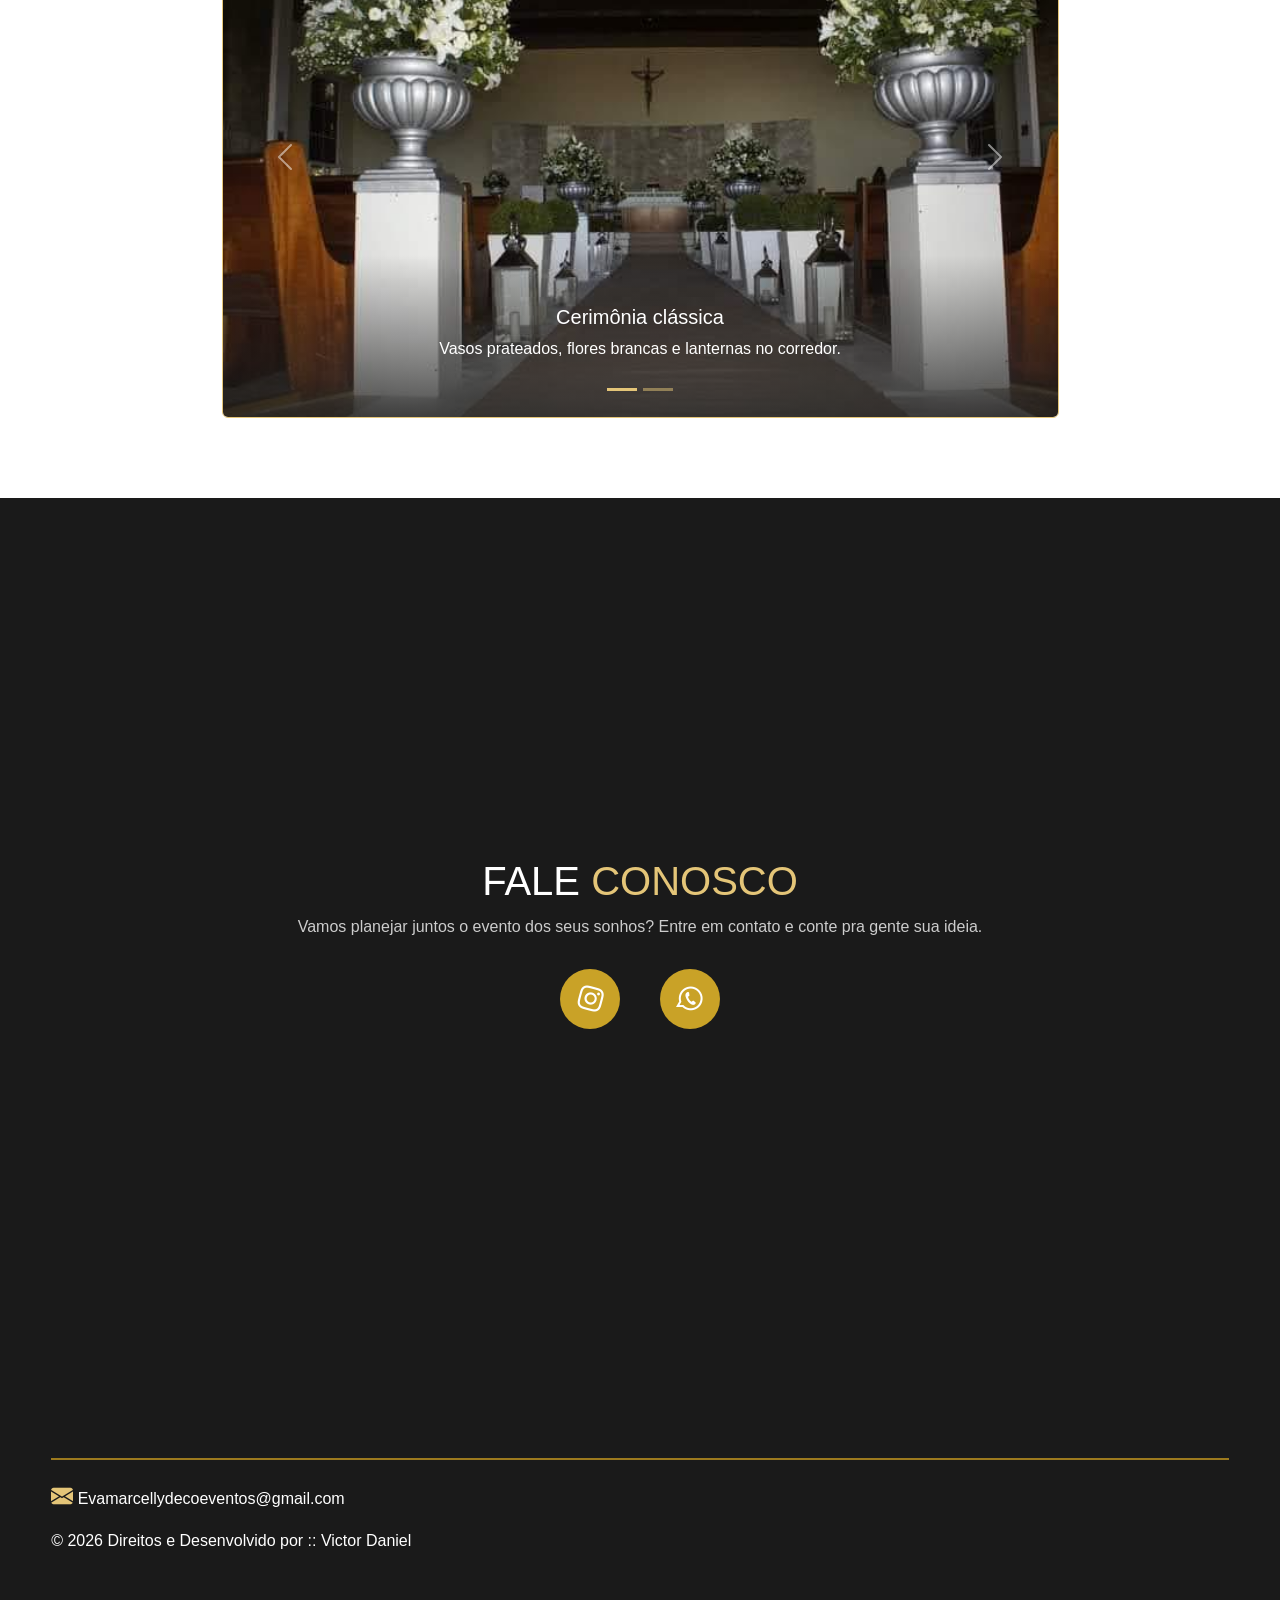
==== commit 6afb947e: "Update index.html" ====
--- a/index.html
+++ b/index.html
@@ -203,7 +203,7 @@
     <footer>
         <div class="line-footer borda">
             <p><i class="bi bi-envelope-fill"></i><a href="mailto:Evamarcellydecoeventos@gmail.com">  Evamarcellydecoeventos@gmail.com</a></p>
-            <p><a href="mailto:victordaniel.jesussousa14@gmail.com">&copy; 2026 Direitos e Desenvolvido por :: Victor Daniel</a></p>
+            <p><a href="mailto:victordaniel.jesussousadev@gmail.com">&copy; 2026 Direitos e Desenvolvido por :: Victor Daniel</a></p>
         </div>
     </footer>
 
--- a/eva.css
+++ b/eva.css
@@ -710,3 +710,200 @@
 
 
 
+
+/* ===== galeria ===== */
+
+#Galeria{
+    padding: 100px 0 80px;
+    background-color: var(--branco);
+    text-align: center;
+}
+
+#Galeria h1{
+    font-size: 40px;
+    color: var(--preto);
+    margin-bottom: 10px;
+}
+
+#Galeria .galeria-sub{
+    color: #555;
+    font-weight: 300;
+    max-width: 520px;
+    margin: 0 auto 30px;
+}
+
+.galeria-tabs{
+    justify-content: center;
+    gap: 10px;
+    margin-bottom: 30px;
+}
+
+.galeria-tabs .nav-link{
+    color: var(--preto);
+    border: 1px solid var(--gold-light);
+    border-radius: 2px;
+    font-weight: bold;
+    padding: 10px 28px;
+    transition: .3s;
+}
+
+.galeria-tabs .nav-link:hover{
+    color: var(--gold-dark);
+    border-color: var(--gold);
+}
+
+.galeria-tabs .nav-link.active{
+    background-color: var(--gold);
+    border-color: var(--gold);
+    color: var(--branco);
+}
+
+.galeria-foto .carousel-item img{
+    height: 520px;
+    object-fit: cover;
+    object-position: center;
+}
+
+.galeria-foto{
+    border: 1px solid var(--gold-light);
+    border-radius: 6px;
+    overflow: hidden;
+}
+
+.galeria-foto .carousel-caption{
+    left: 0;
+    right: 0;
+    bottom: 0;
+    padding: 50px 20px 40px;
+    background: linear-gradient(to top, rgba(26,26,26,.75), rgba(26,26,26,0));
+}
+
+.galeria-foto .carousel-indicators [data-bs-target]{
+    background-color: var(--gold-light);
+}
+
+@media (max-width: 768px){
+    #Galeria{ padding: 80px 0 60px; }
+    #Galeria h1{ font-size: 32px; }
+    .galeria-foto .carousel-item img{ height: 340px; }
+    .galeria-tabs .nav-link{ padding: 8px 16px; font-size: 14px; }
+}
+
+
+/* ===== menu mobile ===== */
+
+.menu-toggle{
+    display: none;
+}
+
+.menu-contato{
+    display: none;
+}
+
+@media (max-width: 768px){
+
+    .navbar{
+        justify-content: space-between;
+    }
+
+    /* esconde o botão Contato solto; ele vai para dentro do menu */
+    .navbar .btn-contato-destaque{
+        display: none;
+    }
+
+    .menu-toggle{
+        display: flex;
+        flex-direction: column;
+        justify-content: center;
+        align-items: center;
+        gap: 6px;
+        width: 44px;
+        height: 44px;
+        padding: 0;
+        background: none;
+        border: 1px solid var(--gold-light);
+        border-radius: 4px;
+        cursor: pointer;
+    }
+
+    .menu-toggle:focus-visible{
+        outline: 2px solid var(--gold-dark);
+        outline-offset: 2px;
+    }
+
+    .menu-toggle span{
+        display: block;
+        width: 22px;
+        height: 2px;
+        background-color: var(--preto);
+        transition: transform .3s ease, opacity .2s ease;
+    }
+
+    .menu-toggle.open span:nth-child(1){
+        transform: translateY(8px) rotate(45deg);
+    }
+
+    .menu-toggle.open span:nth-child(2){
+        opacity: 0;
+    }
+
+    .menu-toggle.open span:nth-child(3){
+        transform: translateY(-8px) rotate(-45deg);
+    }
+
+    /* painel do menu */
+    .navbar nav{
+        display: none;
+        position: absolute;
+        top: 100%;
+        left: 0;
+        right: 0;
+        background-color: var(--branco);
+        border-bottom: 1px solid var(--gold-light);
+        box-shadow: 0 10px 20px rgba(0,0,0,.08);
+    }
+
+    .navbar nav.open{
+        display: block;
+    }
+
+    .navbar .menu{
+        flex-direction: column;
+        align-items: stretch;
+        gap: 0;
+        padding: 10px 0;
+    }
+
+    .navbar .menu li{
+        display: block;
+    }
+
+    .navbar .menu li a{
+        display: block;
+        padding: 16px 24px;
+        font-size: 16px;
+        text-align: center;
+        border-radius: 0;
+    }
+
+    .navbar .menu li + li a{
+        border-top: 1px solid var(--cinza-claro);
+    }
+
+    .navbar .menu li.menu-contato{
+        display: block;
+    }
+
+    .navbar .menu li.menu-contato a{
+        margin: 10px 24px 6px;
+        background-color: var(--gold);
+        color: var(--branco);
+        border-radius: 2px;
+        border-top: 0;
+    }
+
+    .navbar .menu li.menu-contato a:hover{
+        background-color: var(--gold-dark);
+        color: var(--branco);
+    }
+}
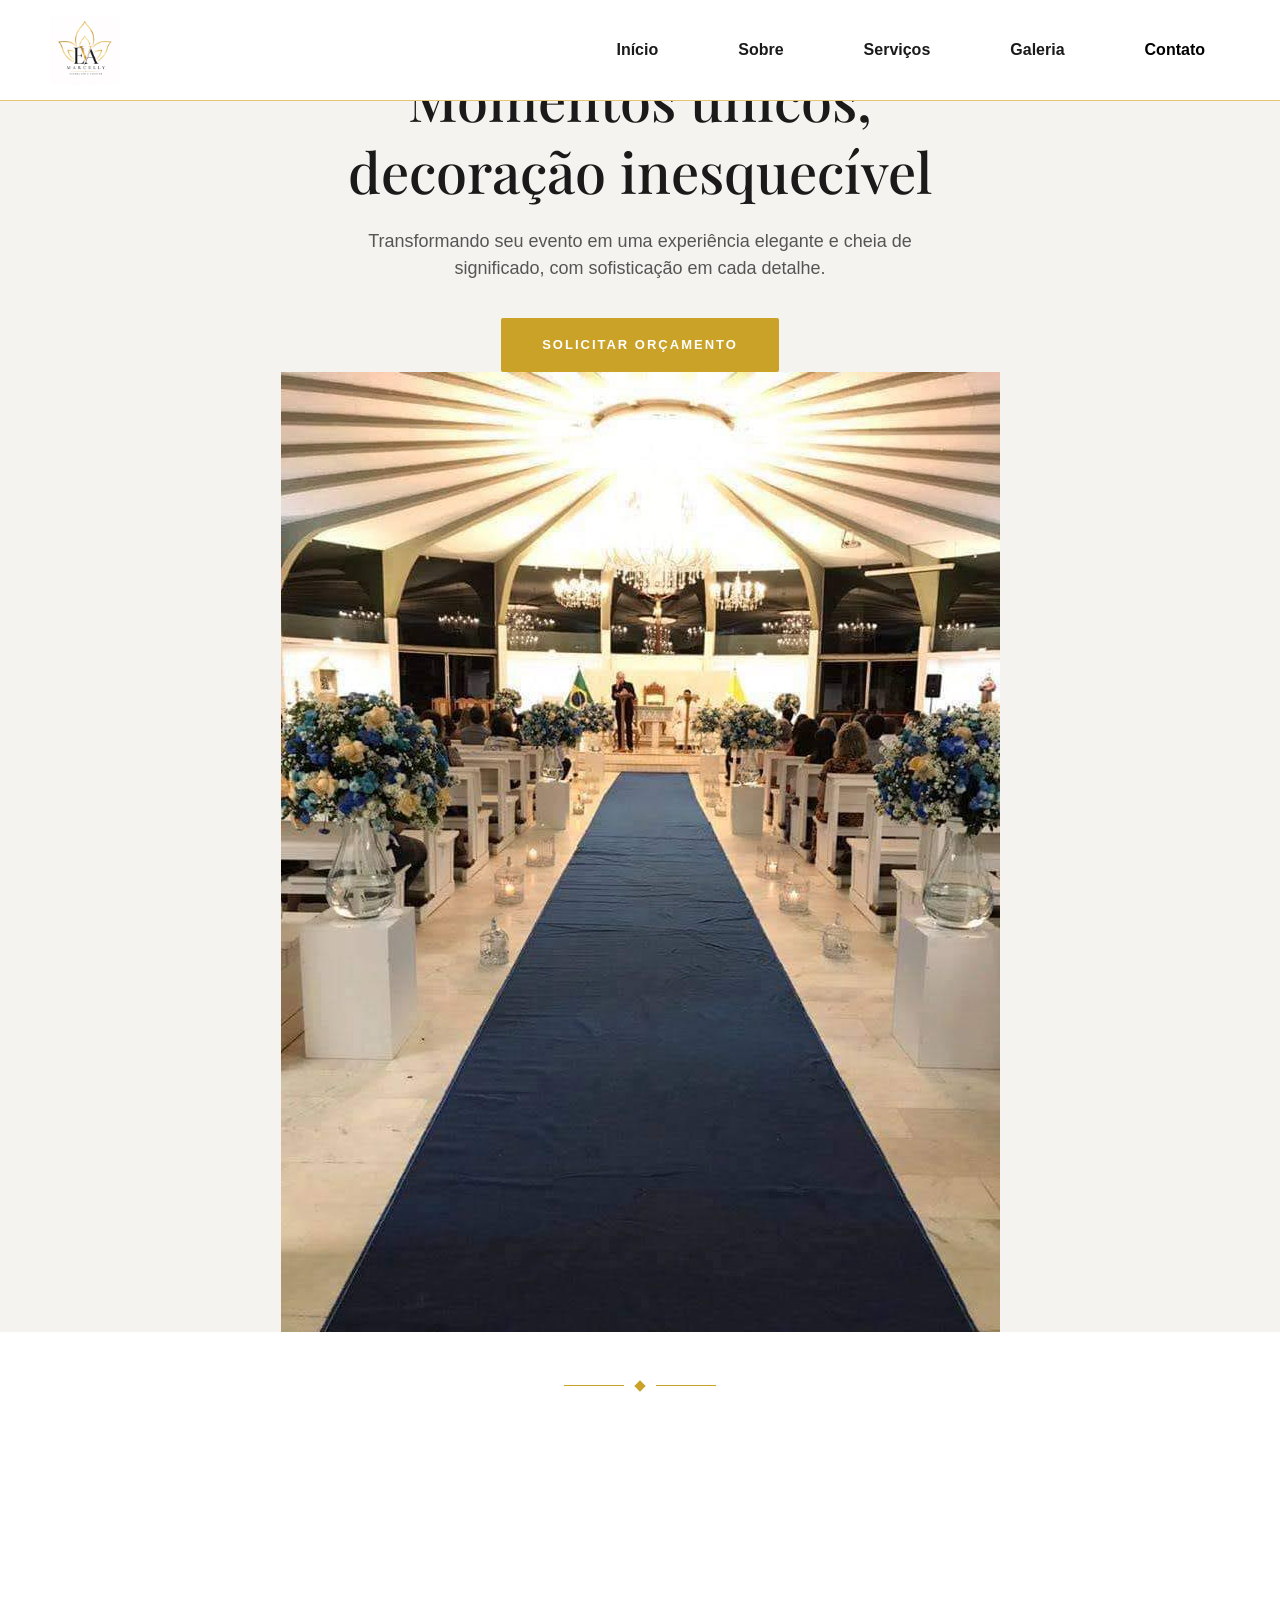
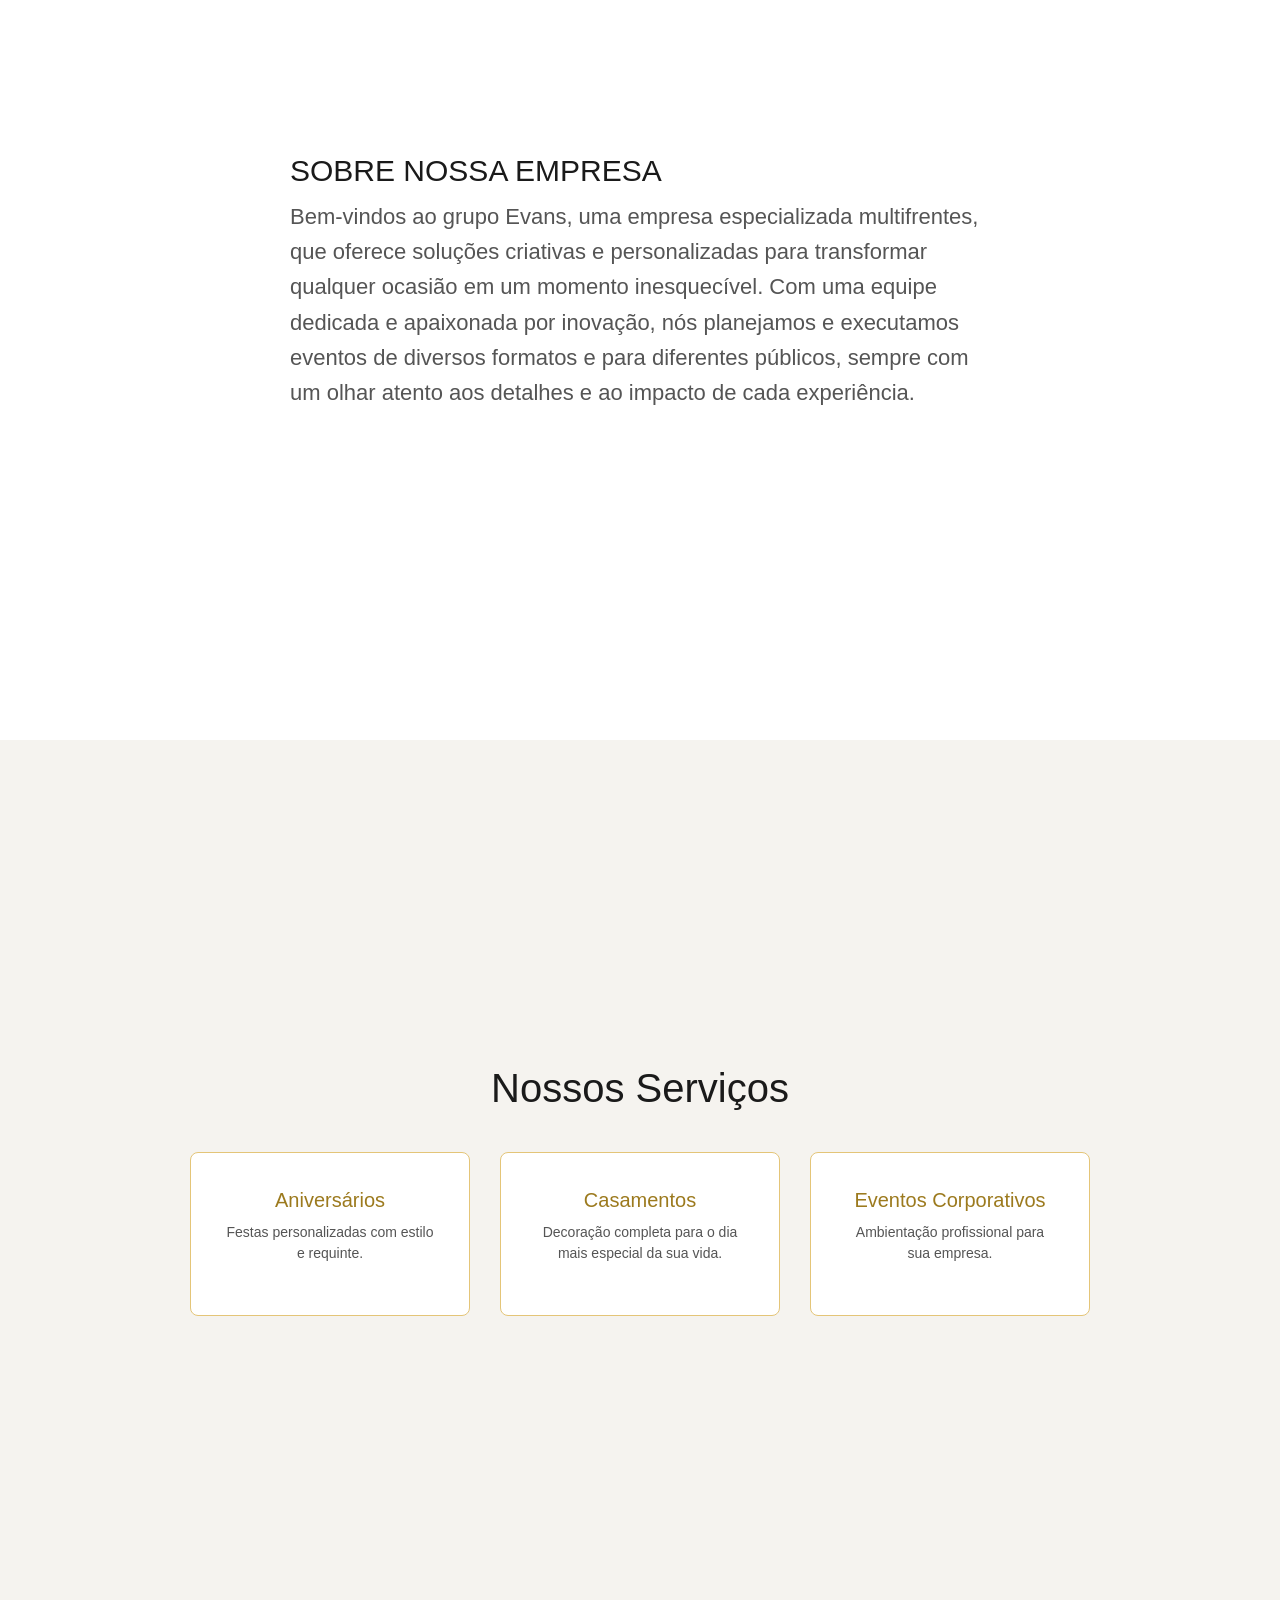
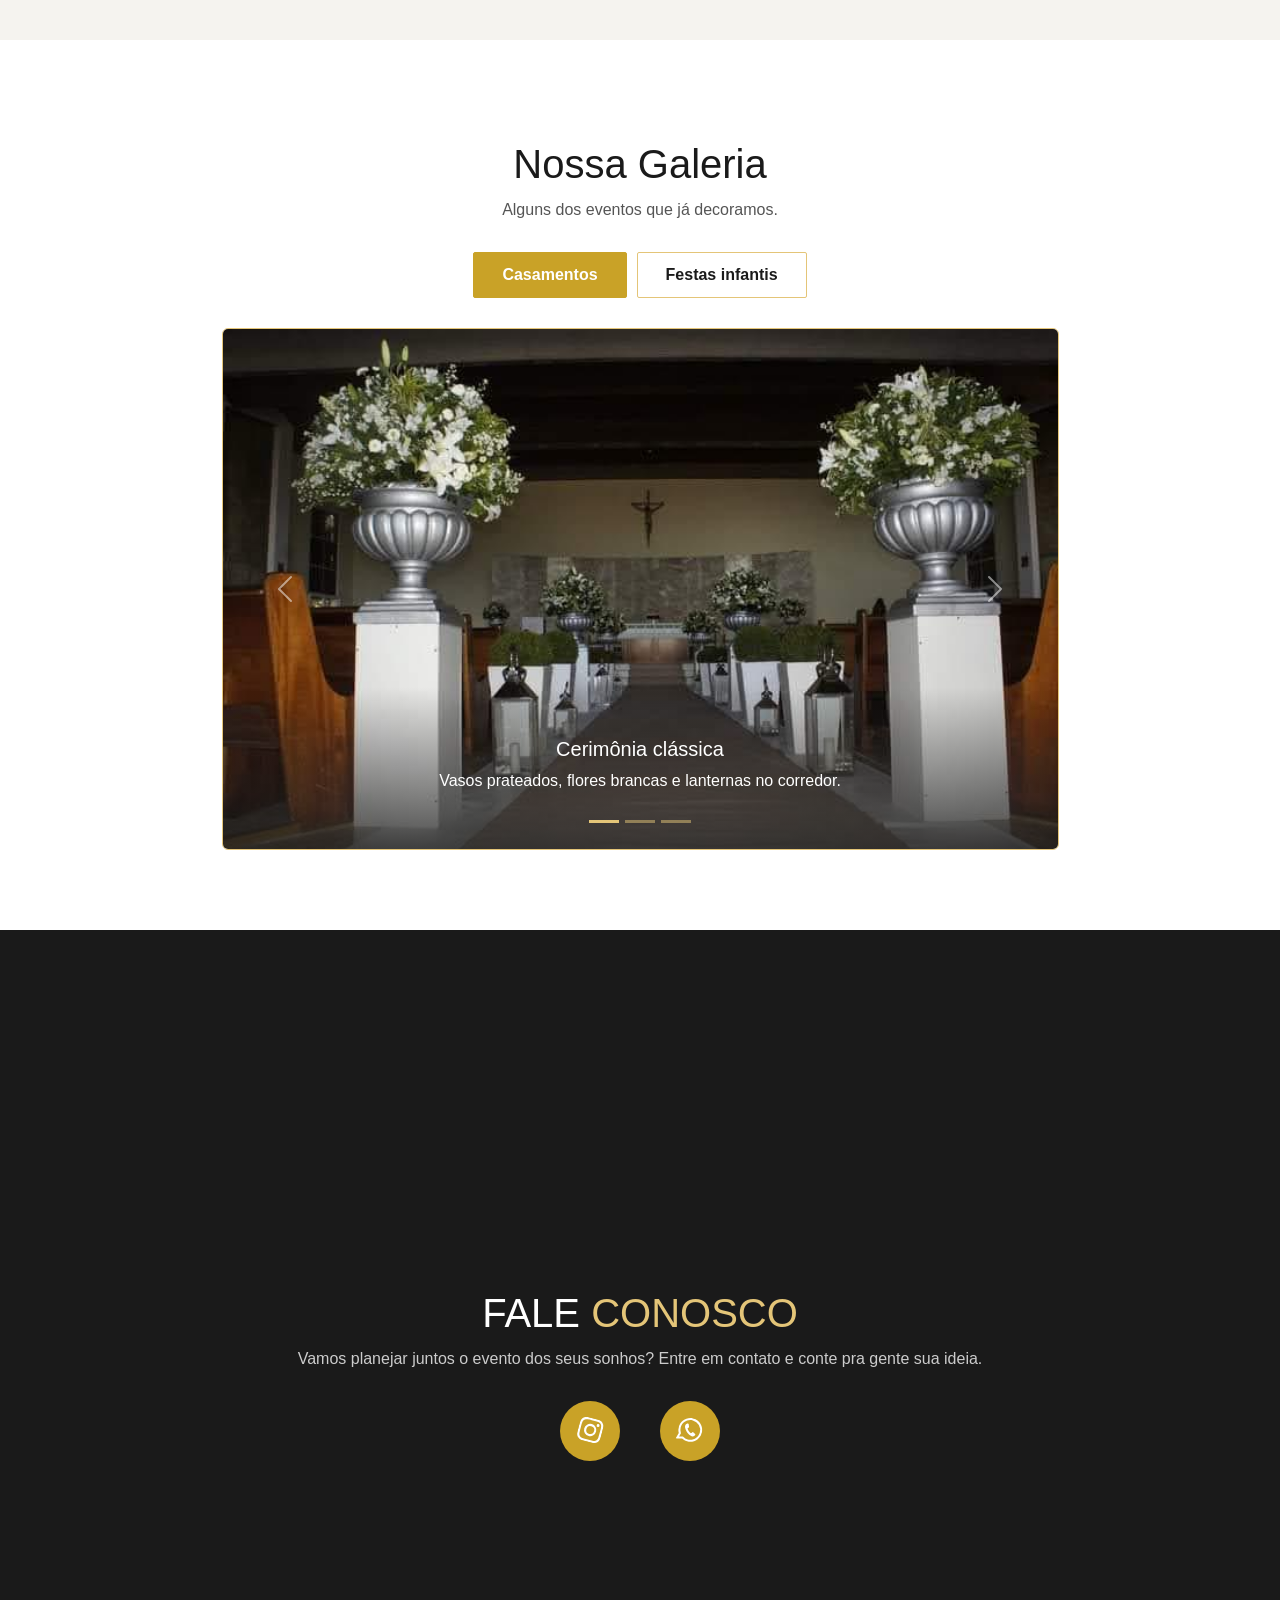
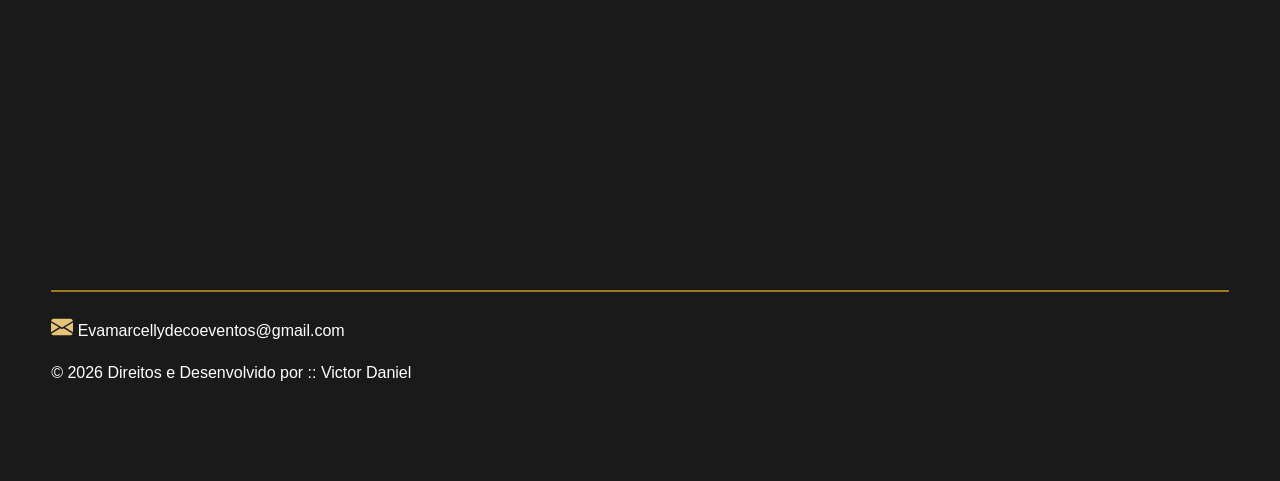
==== commit 82d63fc9: "Update index.html" ====
--- a/index.html
+++ b/index.html
@@ -4,13 +4,12 @@
     <meta charset="UTF-8">
     <meta name="viewport" content="width=device-width, initial-scale=1.0">
     <link rel="icon" type="image/png" href="[data-uri]">
-    <title>Evadecoeventos</title>
+    <title>Eva Marcelly | Decoração e Eventos</title>
     <!--LINKS-->
     <link rel="preconnect" href="https://fonts.googleapis.com">
     <link href="https://fonts.googleapis.com/css2?family=Playfair+Display:wght@400;700&display=swap" rel="stylesheet">
-    <link rel="stylesheet" href="https://cdn.jsdelivr.net/npm/bootstrap-icons@1.13.1/font/bootstrap-icons.min.css">
     <link href="css/bootstrap.min.css" rel="stylesheet" type="text/css">
-   
+    <!-- eva.css depois do bootstrap, para o seu estilo ter prioridade -->
     <link rel="stylesheet" href="eva.css">
 </head>
 <body>
@@ -35,12 +34,17 @@
 
     <!--conteudo principal-->
     <main class="Inicio" id="Inicio">
+        <div class="hero-wrap">
         <section class="hero">
             <p class="subtitle">Decoração &amp; Eventos</p>
             <h1>Momentos únicos, <br>decoração inesquecível</h1>
             <p class="desc">Transformando seu evento em uma experiência elegante e cheia de significado, com sofisticação em cada detalhe.</p>
             <a href="#Contato" class="btn">Solicitar Orçamento</a>
         </section>
+        <div class="hero-img">
+            <img src="img/3.jpg" alt="Cerimônia decorada com tapete azul e arranjos de flores">
+        </div>
+        </div>
     </main>
 
     <div class="divider">
@@ -102,6 +106,7 @@
                             <div class="carousel-indicators">
                                 <button type="button" data-bs-target="#carouselCasamentos" data-bs-slide-to="0" class="active" aria-current="true" aria-label="Slide 1"></button>
                                 <button type="button" data-bs-target="#carouselCasamentos" data-bs-slide-to="1" aria-label="Slide 2"></button>
+                                <button type="button" data-bs-target="#carouselCasamentos" data-bs-slide-to="2" aria-label="Slide 3"></button>
                             </div>
                             <div class="carousel-inner">
                                 <div class="carousel-item active">
@@ -116,6 +121,13 @@
                                     <div class="carousel-caption d-none d-md-block">
                                         <h5>Tons de azul</h5>
                                         <p>Tapete azul, arranjos floridos e velas ao longo da nave.</p>
+                                    </div>
+                                </div>
+                                <div class="carousel-item">
+                                    <img src="img/4.jpg.jpeg" class="d-block w-100" alt="Corredor de cerimônia com vasos de flores amarelas e lanternas">
+                                    <div class="carousel-caption d-none d-md-block">
+                                        <h5>Flores amarelas</h5>
+                                        <p>Vasos com arranjos amarelos e lanternas ao longo do corredor.</p>
                                     </div>
                                 </div>
                             </div>
@@ -193,8 +205,12 @@
                 <h1>FALE <span>CONOSCO</span></h1>
                 <p>Vamos planejar juntos o evento dos seus sonhos? Entre em contato e conte pra gente sua ideia.</p>
                 <div class="btn-social">
-                    <a href="https://www.instagram.com/evamarcelydecoeventos?igsi=ZDNlZDc0MzIxNw==" target="_blank" aria-label="Instagram"><button><i class="bi bi-instagram"></i></button></a>
-                    <a href="https://wa.me/message/23T33LBHWKYFL1" target="_blank" aria-label="WhatsApp"><button><i class="bi bi-whatsapp"></i></button></a>
+                    <a href="https://www.instagram.com/evamarcelydecoeventos?igsi=ZDNlZDc0MzIxNw==" target="_blank" aria-label="Instagram"><button><i><svg xmlns="http://www.w3.org/2000/svg" width="1em" height="1em" fill="currentColor" viewBox="0 0 16 16" aria-hidden="true" style="vertical-align:-0.125em">
+  <path d="M8 0C5.829 0 5.556.01 4.703.048 3.85.088 3.269.222 2.76.42a3.9 3.9 0 0 0-1.417.923A3.9 3.9 0 0 0 .42 2.76C.222 3.268.087 3.85.048 4.7.01 5.555 0 5.827 0 8.001c0 2.172.01 2.444.048 3.297.04.852.174 1.433.372 1.942.205.526.478.972.923 1.417.444.445.89.719 1.416.923.51.198 1.09.333 1.942.372C5.555 15.99 5.827 16 8 16s2.444-.01 3.298-.048c.851-.04 1.434-.174 1.943-.372a3.9 3.9 0 0 0 1.416-.923c.445-.445.718-.891.923-1.417.197-.509.332-1.09.372-1.942C15.99 10.445 16 10.173 16 8s-.01-2.445-.048-3.299c-.04-.851-.175-1.433-.372-1.941a3.9 3.9 0 0 0-.923-1.417A3.9 3.9 0 0 0 13.24.42c-.51-.198-1.092-.333-1.943-.372C10.443.01 10.172 0 7.998 0zm-.717 1.442h.718c2.136 0 2.389.007 3.232.046.78.035 1.204.166 1.486.275.373.145.64.319.92.599s.453.546.598.92c.11.281.24.705.275 1.485.039.843.047 1.096.047 3.231s-.008 2.389-.047 3.232c-.035.78-.166 1.203-.275 1.485a2.5 2.5 0 0 1-.599.919c-.28.28-.546.453-.92.598-.28.11-.704.24-1.485.276-.843.038-1.096.047-3.232.047s-2.39-.009-3.233-.047c-.78-.036-1.203-.166-1.485-.276a2.5 2.5 0 0 1-.92-.598 2.5 2.5 0 0 1-.6-.92c-.109-.281-.24-.705-.275-1.485-.038-.843-.046-1.096-.046-3.233s.008-2.388.046-3.231c.036-.78.166-1.204.276-1.486.145-.373.319-.64.599-.92s.546-.453.92-.598c.282-.11.705-.24 1.485-.276.738-.034 1.024-.044 2.515-.045zm4.988 1.328a.96.96 0 1 0 0 1.92.96.96 0 0 0 0-1.92m-4.27 1.122a4.109 4.109 0 1 0 0 8.217 4.109 4.109 0 0 0 0-8.217m0 1.441a2.667 2.667 0 1 1 0 5.334 2.667 2.667 0 0 1 0-5.334"/>
+</svg></i></button></a>
+                    <a href="https://wa.me/message/23T33LBHWKYFL1" target="_blank" aria-label="WhatsApp"><button><i><svg xmlns="http://www.w3.org/2000/svg" width="1em" height="1em" fill="currentColor" viewBox="0 0 16 16" aria-hidden="true" style="vertical-align:-0.125em">
+  <path d="M13.601 2.326A7.85 7.85 0 0 0 7.994 0C3.627 0 .068 3.558.064 7.926c0 1.399.366 2.76 1.057 3.965L0 16l4.204-1.102a7.9 7.9 0 0 0 3.79.965h.004c4.368 0 7.926-3.558 7.93-7.93A7.9 7.9 0 0 0 13.6 2.326zM7.994 14.521a6.6 6.6 0 0 1-3.356-.92l-.24-.144-2.494.654.666-2.433-.156-.251a6.56 6.56 0 0 1-1.007-3.505c0-3.626 2.957-6.584 6.591-6.584a6.56 6.56 0 0 1 4.66 1.931 6.56 6.56 0 0 1 1.928 4.66c-.004 3.639-2.961 6.592-6.592 6.592m3.615-4.934c-.197-.099-1.17-.578-1.353-.646-.182-.065-.315-.099-.445.099-.133.197-.513.646-.627.775-.114.133-.232.148-.43.05-.197-.1-.836-.308-1.592-.985-.59-.525-.985-1.175-1.103-1.372-.114-.198-.011-.304.088-.403.087-.088.197-.232.296-.346.1-.114.133-.198.198-.33.065-.134.034-.248-.015-.347-.05-.099-.445-1.076-.612-1.47-.16-.389-.323-.335-.445-.34-.114-.007-.247-.007-.38-.007a.73.73 0 0 0-.529.247c-.182.198-.691.677-.691 1.654s.71 1.916.81 2.049c.098.133 1.394 2.132 3.383 2.992.47.205.84.326 1.129.418.475.152.904.129 1.246.08.38-.058 1.171-.48 1.338-.943.164-.464.164-.86.114-.943-.049-.084-.182-.133-.38-.232"/>
+</svg></i></button></a>
                 </div>
             </div>
         </div>
@@ -202,8 +218,10 @@
 
     <footer>
         <div class="line-footer borda">
-            <p><i class="bi bi-envelope-fill"></i><a href="mailto:Evamarcellydecoeventos@gmail.com">  Evamarcellydecoeventos@gmail.com</a></p>
-            <p><a href="mailto:victordaniel.jesussousadev@gmail.com">&copy; 2026 Direitos e Desenvolvido por :: Victor Daniel</a></p>
+            <p><i><svg xmlns="http://www.w3.org/2000/svg" width="1em" height="1em" fill="currentColor" viewBox="0 0 16 16" aria-hidden="true" style="vertical-align:-0.125em">
+  <path d="M.05 3.555A2 2 0 0 1 2 2h12a2 2 0 0 1 1.95 1.555L8 8.414zM0 4.697v7.104l5.803-3.558zM6.761 8.83l-6.57 4.027A2 2 0 0 0 2 14h12a2 2 0 0 0 1.808-1.144l-6.57-4.027L8 9.586zm3.436-.586L16 11.801V4.697z"/>
+</svg></i><a href="mailto:Evamarcellydecoeventos@gmail.com">  Evamarcellydecoeventos@gmail.com</a></p>
+            <p><a href="mailto:victordaniel.jesussousa14@gmail.com">&copy; 2026 Direitos e Desenvolvido por :: Victor Daniel</a></p>
         </div>
     </footer>
 
